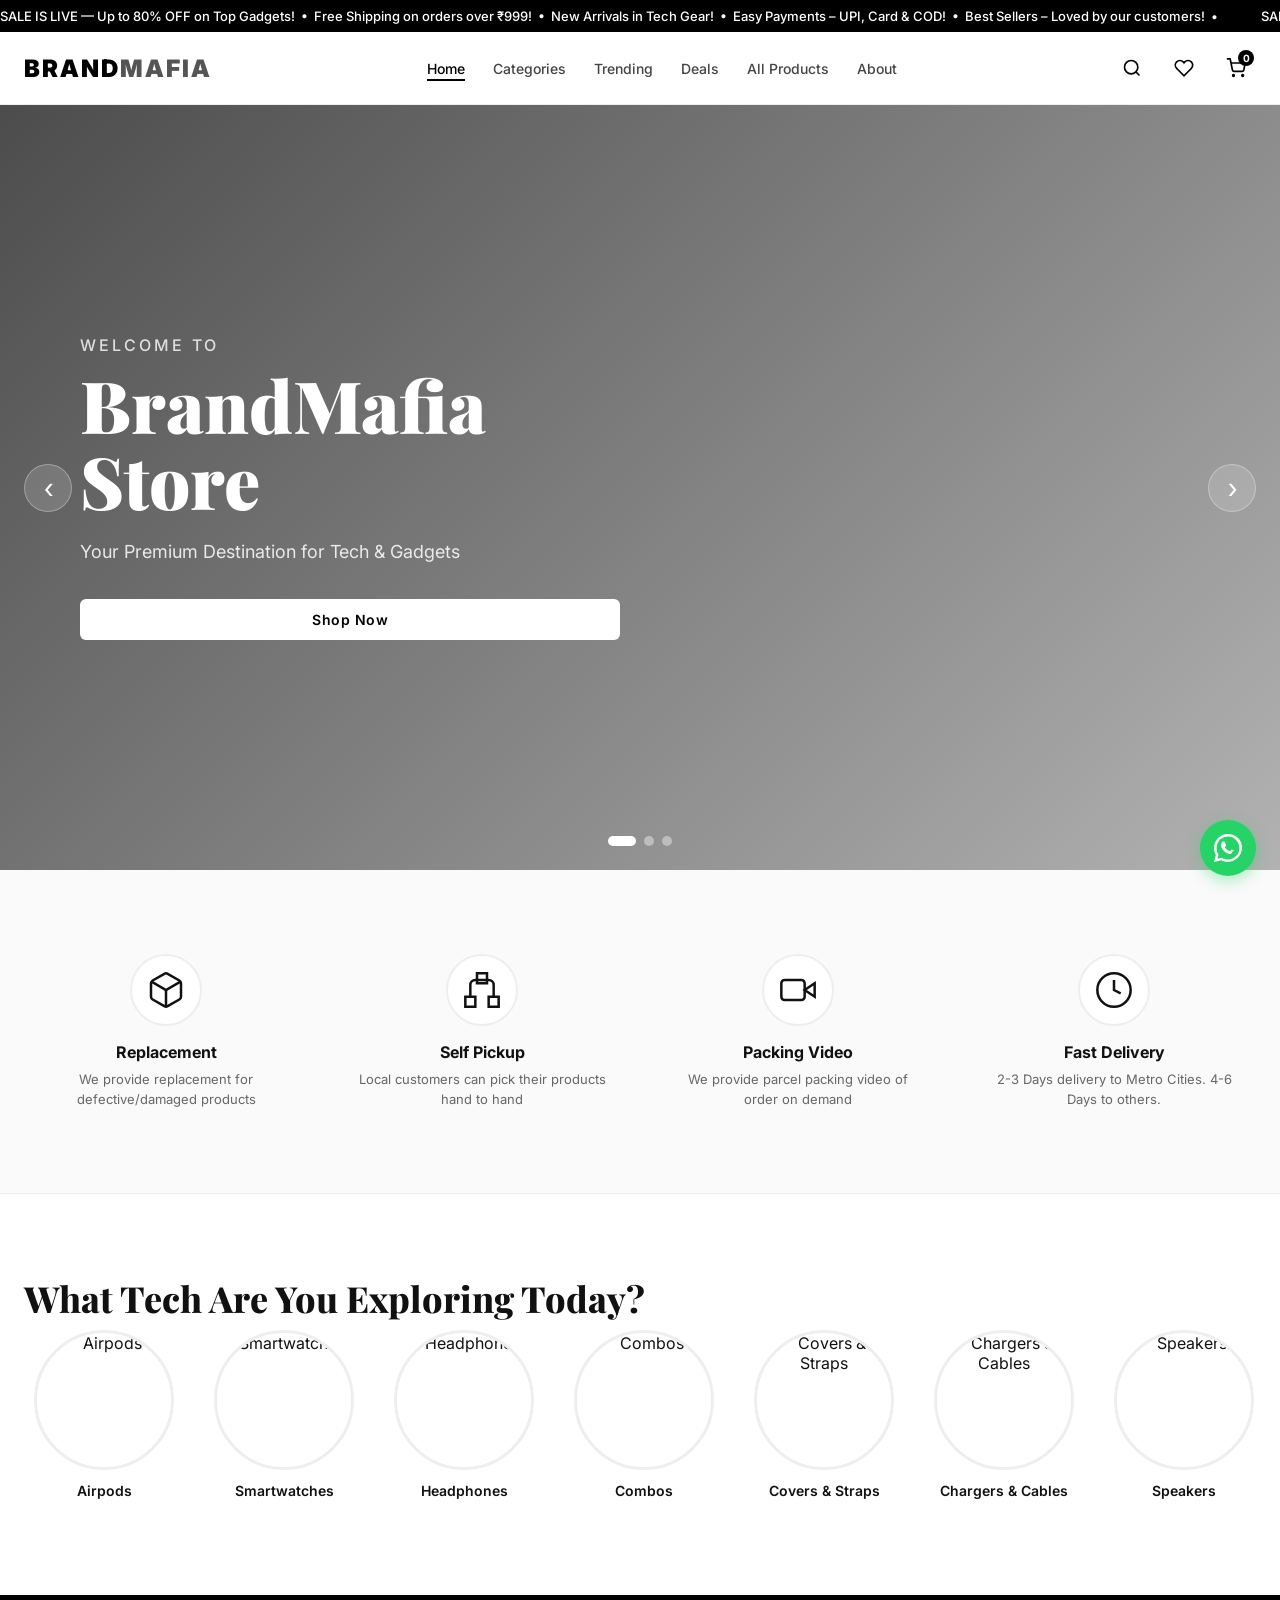
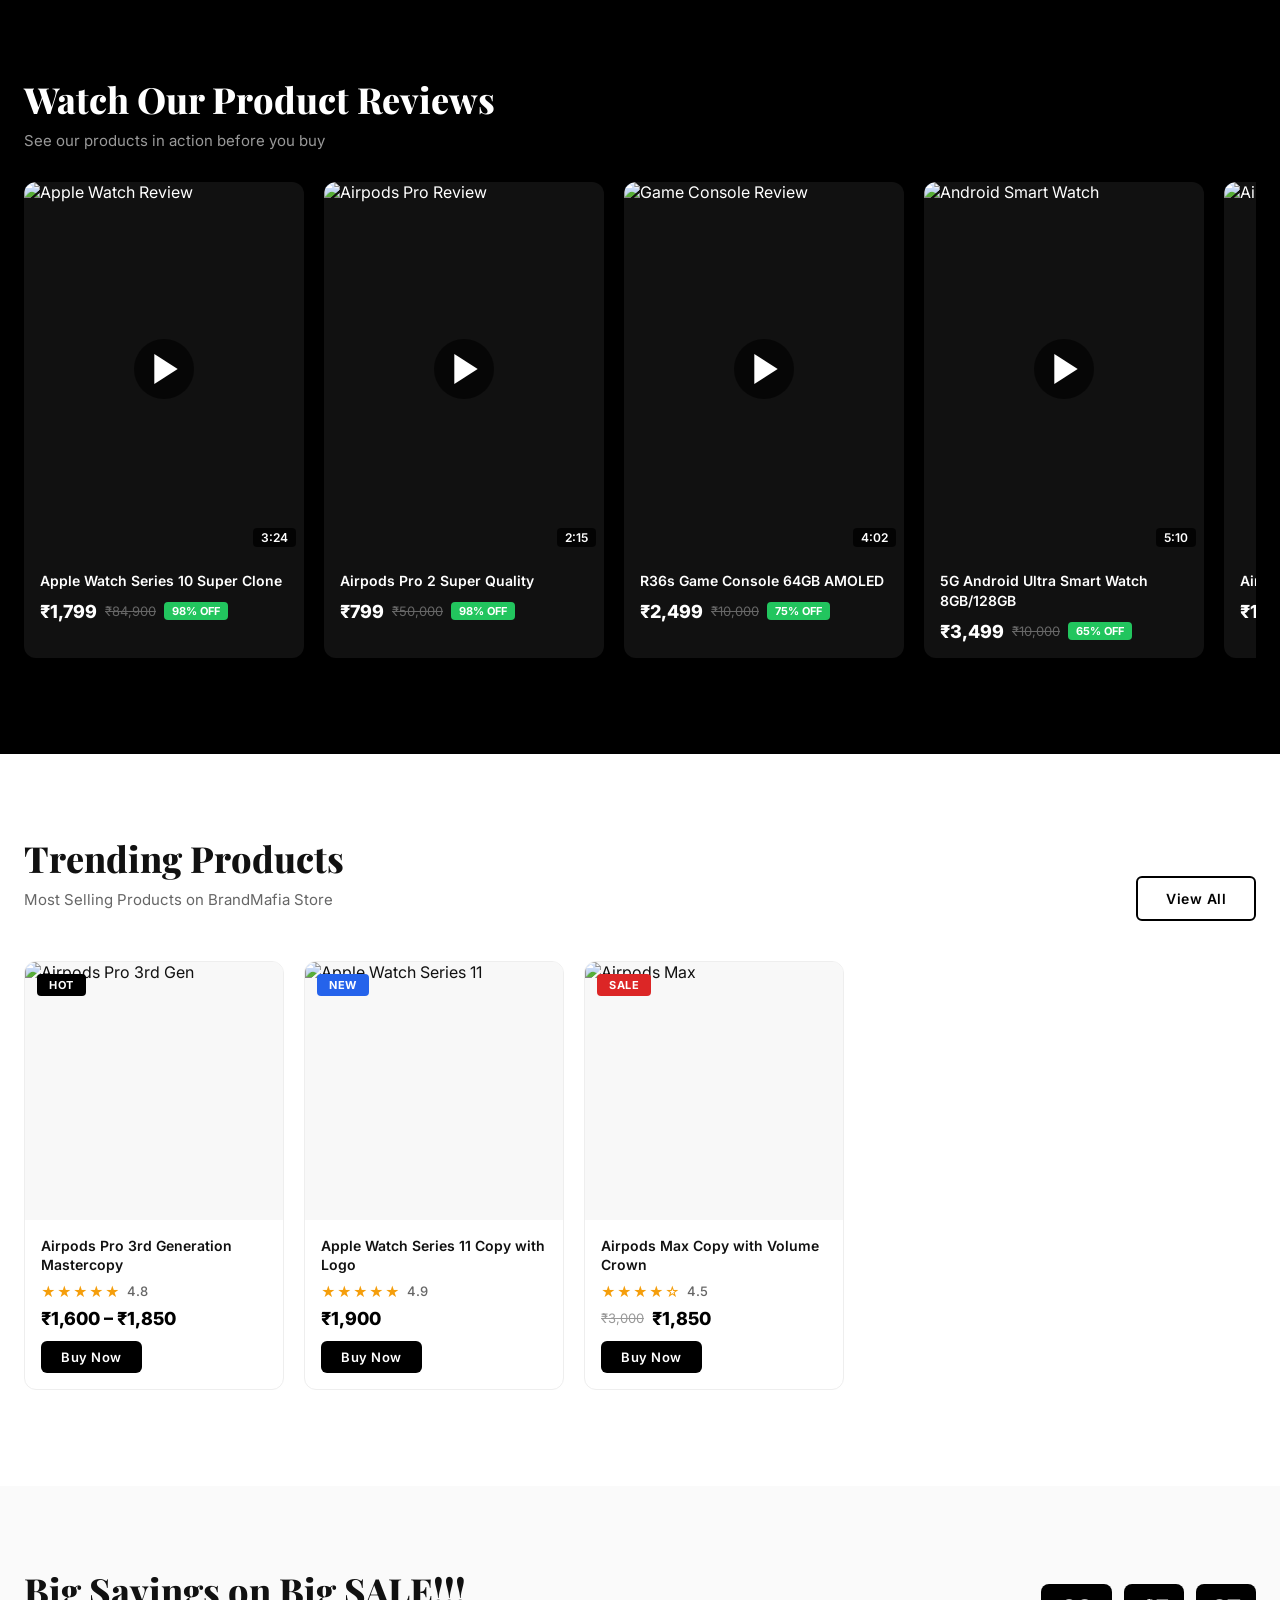
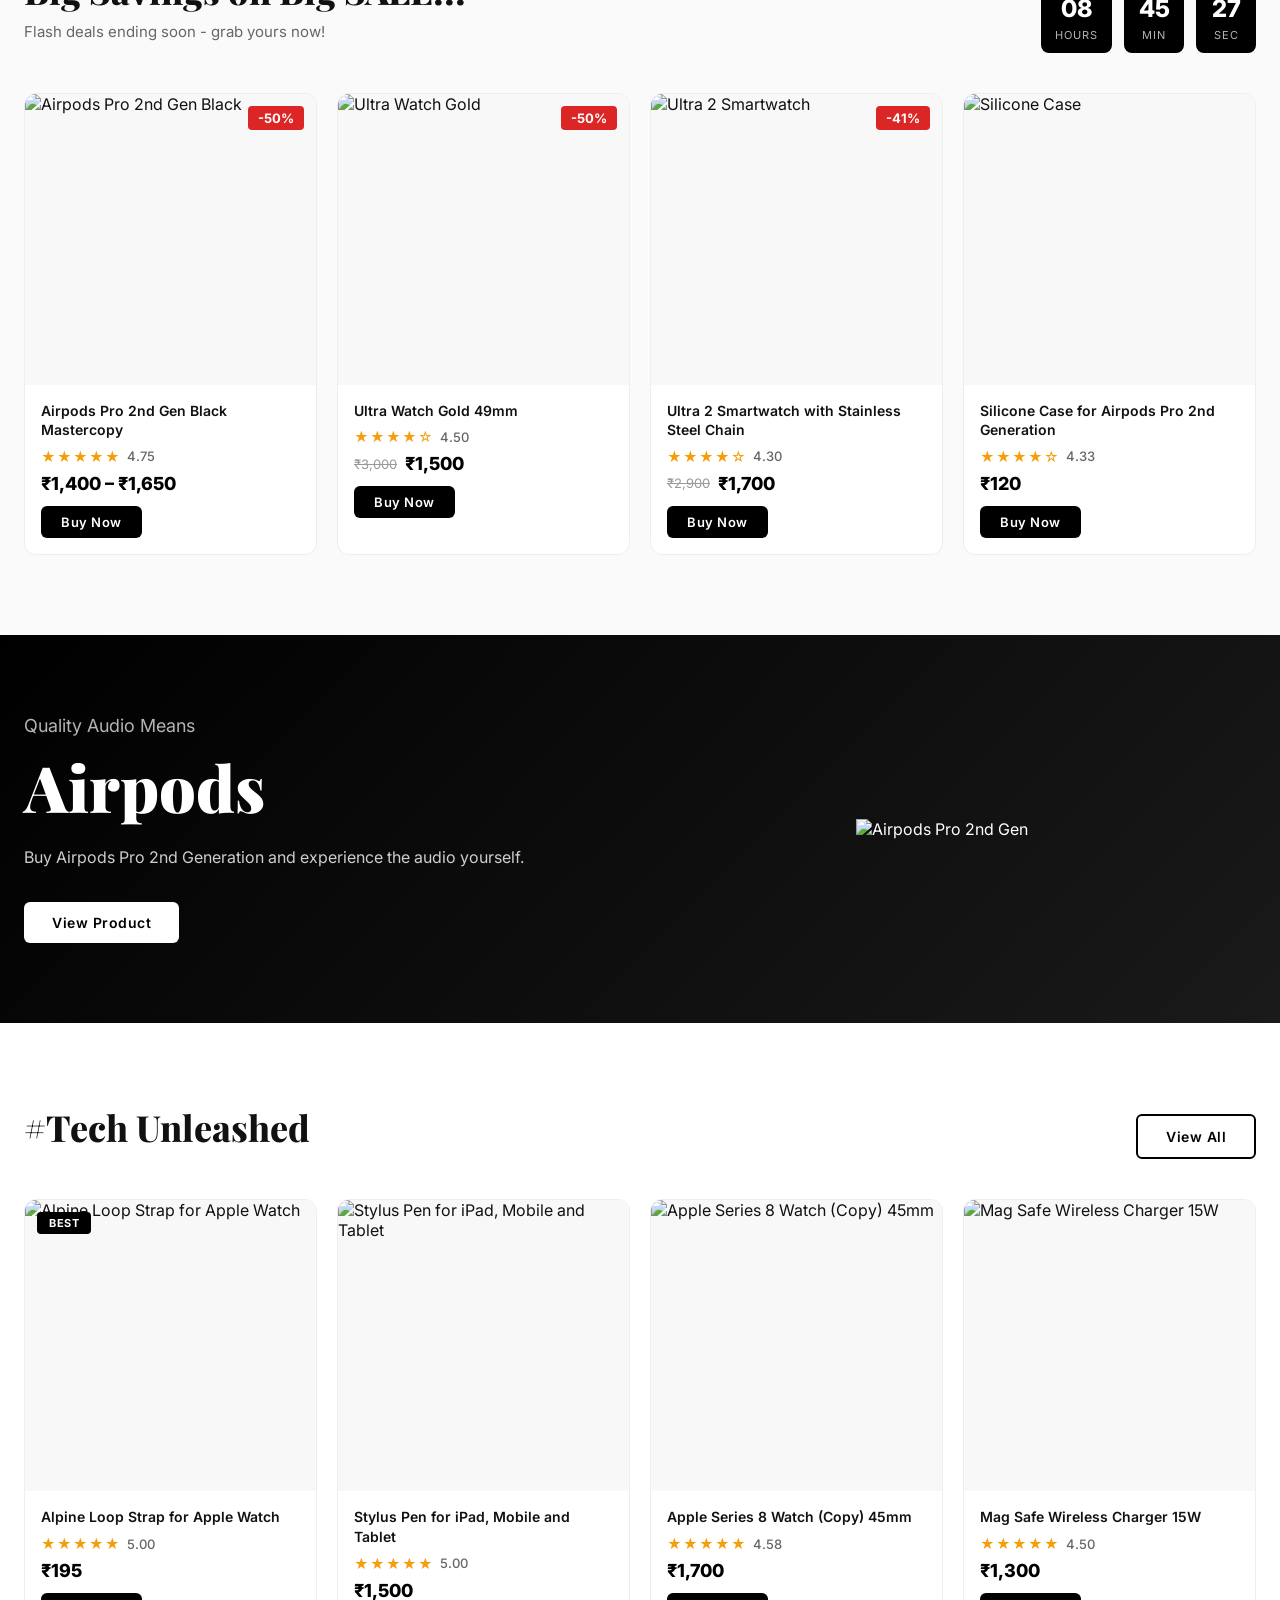
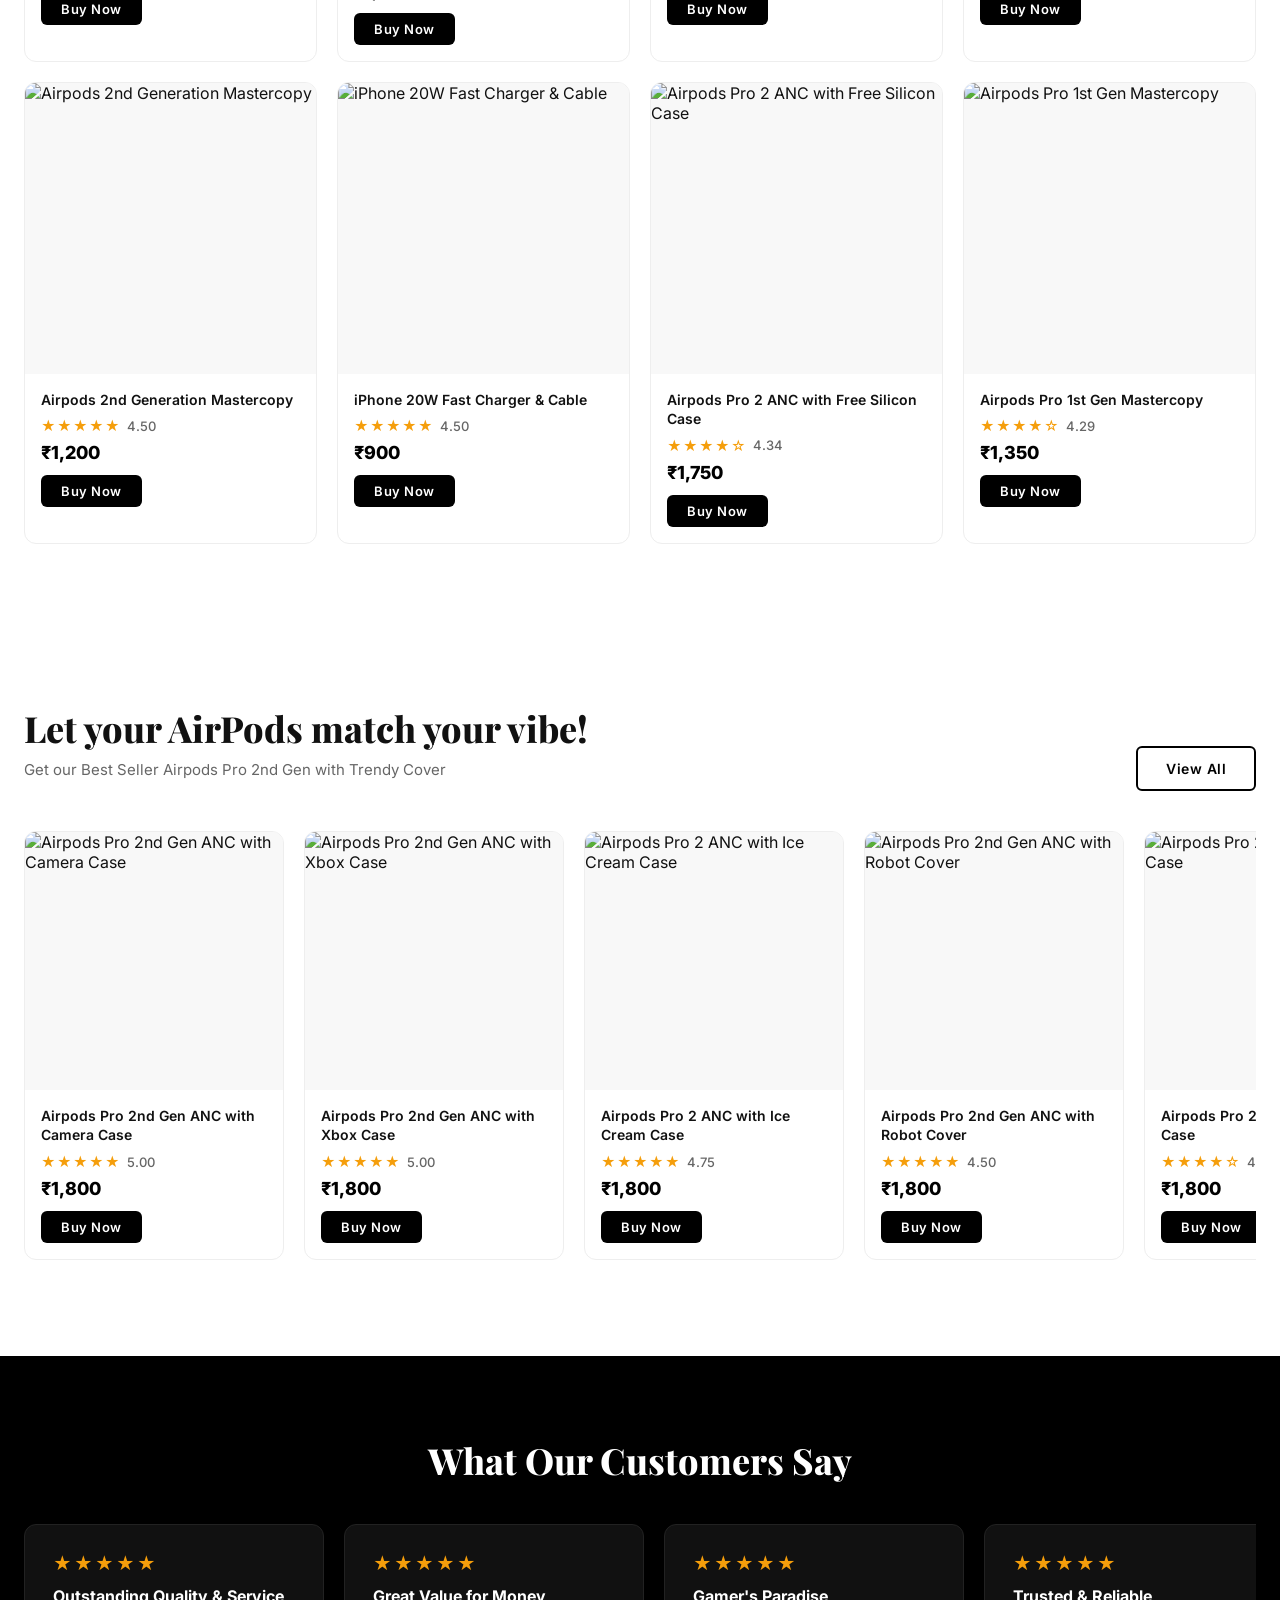
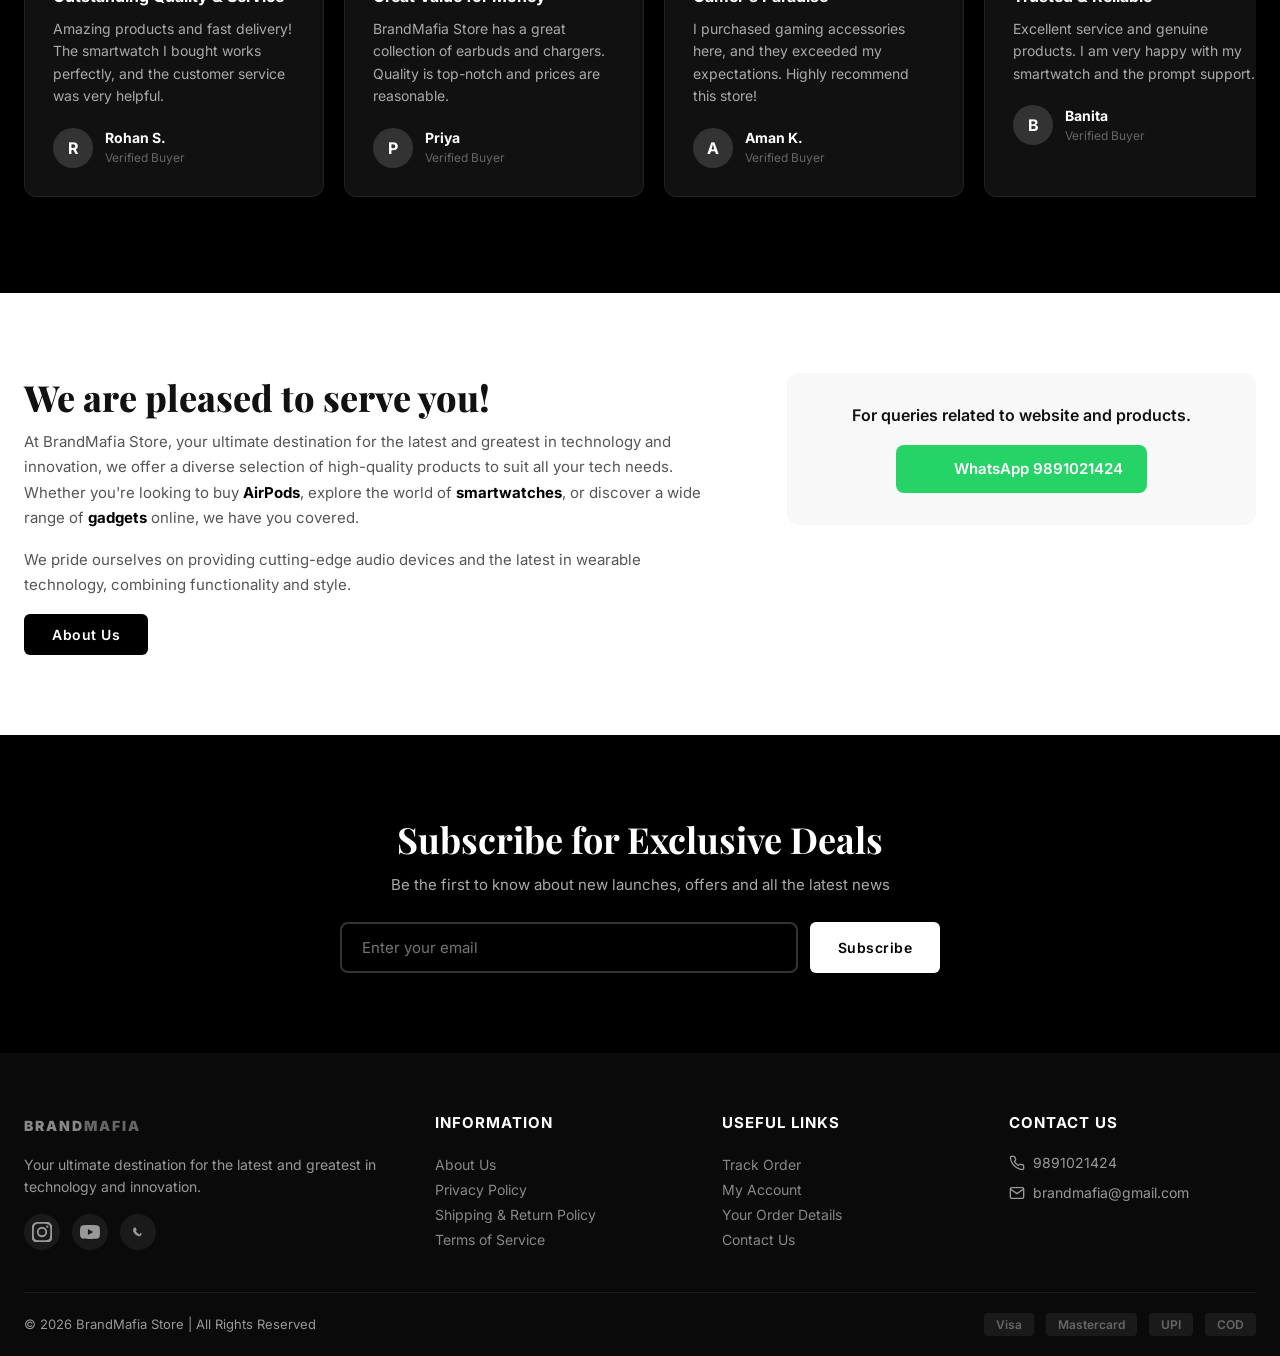
==== brandmafia-store/index.html @ 434b68c9 "feat: add BrandMafia Store e-commerce website - Complete responsive e-commerce website with black & " ====
<!DOCTYPE html>
<html lang="en">
<head>
  <meta charset="UTF-8" />
  <meta name="viewport" content="width=device-width, initial-scale=1.0" />
  <title>BrandMafia Store - Premium Gadgets</title>
  <link rel="stylesheet" href="styles.css" />
  <link rel="preconnect" href="https://fonts.googleapis.com" />
  <link rel="preconnect" href="https://fonts.gstatic.com" crossorigin />
  <link href="https://fonts.googleapis.com/css2?family=Inter:wght@300;400;500;600;700;800;900&family=Playfair+Display:wght@700;800;900&display=swap" rel="stylesheet" />
</head>
<body>
  <!-- Announcement Marquee -->
  <div class="marquee-bar">
    <div class="marquee-track">
      <span>SALE IS LIVE — Up to 80% OFF on Top Gadgets! &nbsp;&bull;&nbsp; Free Shipping on orders over &#8377;999! &nbsp;&bull;&nbsp; New Arrivals in Tech Gear! &nbsp;&bull;&nbsp; Easy Payments – UPI, Card &amp; COD! &nbsp;&bull;&nbsp; Best Sellers – Loved by our customers! &nbsp;&bull;&nbsp;</span>
      <span>SALE IS LIVE — Up to 80% OFF on Top Gadgets! &nbsp;&bull;&nbsp; Free Shipping on orders over &#8377;999! &nbsp;&bull;&nbsp; New Arrivals in Tech Gear! &nbsp;&bull;&nbsp; Easy Payments – UPI, Card &amp; COD! &nbsp;&bull;&nbsp; Best Sellers – Loved by our customers! &nbsp;&bull;&nbsp;</span>
    </div>
  </div>

  <!-- Header -->
  <header class="header" id="header">
    <div class="header-inner">
      <a href="#" class="logo">BRAND<span>MAFIA</span></a>
      <nav class="nav" id="nav">
        <a href="#" class="nav-link active">Home</a>
        <a href="#categories" class="nav-link">Categories</a>
        <a href="#trending" class="nav-link">Trending</a>
        <a href="#deals" class="nav-link">Deals</a>
        <a href="#products" class="nav-link">All Products</a>
        <a href="#about" class="nav-link">About</a>
      </nav>
      <div class="header-actions">
        <button class="icon-btn" aria-label="Search" onclick="toggleSearch()">
          <svg width="20" height="20" viewBox="0 0 24 24" fill="none" stroke="currentColor" stroke-width="2"><circle cx="11" cy="11" r="8"/><path d="m21 21-4.3-4.3"/></svg>
        </button>
        <button class="icon-btn" aria-label="Wishlist">
          <svg width="20" height="20" viewBox="0 0 24 24" fill="none" stroke="currentColor" stroke-width="2"><path d="M20.8 4.6a5.5 5.5 0 0 0-7.8 0L12 5.7l-1-1.1a5.5 5.5 0 0 0-7.8 7.8l1 1.1L12 21.3l7.8-7.8 1-1.1a5.5 5.5 0 0 0 0-7.8z"/></svg>
        </button>
        <button class="icon-btn cart-btn" aria-label="Cart">
          <svg width="20" height="20" viewBox="0 0 24 24" fill="none" stroke="currentColor" stroke-width="2"><circle cx="9" cy="21" r="1"/><circle cx="20" cy="21" r="1"/><path d="M1 1h4l2.7 13.4a2 2 0 0 0 2 1.6h9.7a2 2 0 0 0 2-1.6L23 6H6"/></svg>
          <span class="cart-count">0</span>
        </button>
        <button class="hamburger" id="hamburger" aria-label="Menu" onclick="toggleMenu()">
          <span></span><span></span><span></span>
        </button>
      </div>
    </div>
    <div class="search-overlay" id="searchOverlay">
      <div class="search-box">
        <input type="text" placeholder="Search products..." />
        <button onclick="toggleSearch()">
          <svg width="20" height="20" viewBox="0 0 24 24" fill="none" stroke="currentColor" stroke-width="2"><path d="M18 6 6 18"/><path d="m6 6 12 12"/></svg>
        </button>
      </div>
    </div>
  </header>

  <!-- Hero Slider -->
  <section class="hero" id="hero">
    <div class="hero-slider" id="heroSlider">
      <div class="hero-slide active" style="background-image: url('https://images.unsplash.com/photo-1505740420928-5e560c06d30e?w=1600&h=900&fit=crop')">
        <div class="hero-overlay"></div>
        <div class="hero-content">
          <p class="hero-subtitle">Welcome To</p>
          <h1 class="hero-title">BrandMafia<br/>Store</h1>
          <p class="hero-desc">Your Premium Destination for Tech &amp; Gadgets</p>
          <a href="#products" class="btn btn-white">Shop Now</a>
        </div>
      </div>
      <div class="hero-slide" style="background-image: url('https://images.unsplash.com/photo-1523275335684-37898b6baf30?w=1600&h=900&fit=crop')">
        <div class="hero-overlay"></div>
        <div class="hero-content">
          <p class="hero-subtitle">New Collection</p>
          <h1 class="hero-title">Smart<br/>Watches</h1>
          <p class="hero-desc">Premium Smartwatches at Unbeatable Prices</p>
          <a href="#deals" class="btn btn-white">View Deals</a>
        </div>
      </div>
      <div class="hero-slide" style="background-image: url('https://images.unsplash.com/photo-1572569511254-d8f925fe2cbb?w=1600&h=900&fit=crop')">
        <div class="hero-overlay"></div>
        <div class="hero-content">
          <p class="hero-subtitle">Best Seller</p>
          <h1 class="hero-title">Airpods<br/>Pro</h1>
          <p class="hero-desc">Experience Premium Audio Quality</p>
          <a href="#trending" class="btn btn-white">Explore</a>
        </div>
      </div>
    </div>
    <button class="hero-arrow hero-prev" onclick="prevSlide()">&#8249;</button>
    <button class="hero-arrow hero-next" onclick="nextSlide()">&#8250;</button>
    <div class="hero-dots" id="heroDots"></div>
  </section>

  <!-- Trust Badges -->
  <section class="trust-badges">
    <div class="container">
      <div class="badge-grid">
        <div class="badge-item">
          <div class="badge-icon">
            <svg width="40" height="40" viewBox="0 0 24 24" fill="none" stroke="currentColor" stroke-width="1.5"><path d="M21 8a2 2 0 0 0-1-1.7l-7-4a2 2 0 0 0-2 0l-7 4A2 2 0 0 0 3 8v8a2 2 0 0 0 1 1.7l7 4a2 2 0 0 0 2 0l7-4A2 2 0 0 0 21 16Z"/><path d="m3.3 7 8.7 5 8.7-5"/><path d="M12 22V12"/></svg>
          </div>
          <h4>Replacement</h4>
          <p>We provide replacement for defective/damaged products</p>
        </div>
        <div class="badge-item">
          <div class="badge-icon">
            <svg width="40" height="40" viewBox="0 0 24 24" fill="none" stroke="currentColor" stroke-width="1.5"><path d="M16 16h6v6h-6z"/><path d="M2 16h6v6H2z"/><path d="M9 2h6v6H9z"/><path d="M5 16V9a3 3 0 0 1 3-3h8a3 3 0 0 1 3 3v7"/></svg>
          </div>
          <h4>Self Pickup</h4>
          <p>Local customers can pick their products hand to hand</p>
        </div>
        <div class="badge-item">
          <div class="badge-icon">
            <svg width="40" height="40" viewBox="0 0 24 24" fill="none" stroke="currentColor" stroke-width="1.5"><path d="m22 8-6 4 6 4V8Z"/><rect width="14" height="12" x="2" y="6" rx="2" ry="2"/></svg>
          </div>
          <h4>Packing Video</h4>
          <p>We provide parcel packing video of order on demand</p>
        </div>
        <div class="badge-item">
          <div class="badge-icon">
            <svg width="40" height="40" viewBox="0 0 24 24" fill="none" stroke="currentColor" stroke-width="1.5"><circle cx="12" cy="12" r="10"/><polyline points="12 6 12 12 16 14"/></svg>
          </div>
          <h4>Fast Delivery</h4>
          <p>2-3 Days delivery to Metro Cities. 4-6 Days to others.</p>
        </div>
      </div>
    </div>
  </section>

  <!-- Categories -->
  <section class="section categories" id="categories">
    <div class="container">
      <h2 class="section-title fade-in">What Tech Are You Exploring Today?</h2>
      <div class="category-scroll">
        <div class="category-card fade-in">
          <img src="https://placehold.co/140x140/f5f5f5/333?text=Airpods" alt="Airpods" loading="lazy"/>
          <div class="category-name">Airpods</div>
        </div>
        <div class="category-card fade-in">
          <img src="https://placehold.co/140x140/f5f5f5/333?text=Watches" alt="Smartwatches" loading="lazy"/>
          <div class="category-name">Smartwatches</div>
        </div>
        <div class="category-card fade-in">
          <img src="https://placehold.co/140x140/f5f5f5/333?text=Headphones" alt="Headphones" loading="lazy"/>
          <div class="category-name">Headphones</div>
        </div>
        <div class="category-card fade-in">
          <img src="https://placehold.co/140x140/f5f5f5/333?text=Combos" alt="Combos" loading="lazy"/>
          <div class="category-name">Combos</div>
        </div>
        <div class="category-card fade-in">
          <img src="https://placehold.co/140x140/f5f5f5/333?text=Covers" alt="Covers & Straps" loading="lazy"/>
          <div class="category-name">Covers &amp; Straps</div>
        </div>
        <div class="category-card fade-in">
          <img src="https://placehold.co/140x140/f5f5f5/333?text=Chargers" alt="Chargers & Cables" loading="lazy"/>
          <div class="category-name">Chargers &amp; Cables</div>
        </div>
        <div class="category-card fade-in">
          <img src="https://placehold.co/140x140/f5f5f5/333?text=Speakers" alt="Speakers" loading="lazy"/>
          <div class="category-name">Speakers</div>
        </div>
      </div>
    </div>
  </section>

  <!-- Video Showcase (Zaid Tech style) -->
  <section class="section video-showcase" id="videos">
    <div class="container">
      <h2 class="section-title fade-in">Watch Our Product Reviews</h2>
      <p class="section-subtitle fade-in">See our products in action before you buy</p>
      <div class="video-scroll" id="videoScroll">
        <div class="video-card fade-in">
          <div class="video-thumb">
            <img src="https://cdn.dotpe.in/longtail/store-logo/5624132/JZmKjHja.jpeg" alt="Apple Watch Review" loading="lazy"/>
            <div class="play-btn">
              <svg width="40" height="40" viewBox="0 0 24 24" fill="white"><polygon points="5 3 19 12 5 21 5 3"/></svg>
            </div>
            <span class="video-duration">3:24</span>
          </div>
          <div class="video-info">
            <h4>Apple Watch Series 10 Super Clone</h4>
            <div class="video-price">
              <span class="price-now">&#8377;1,799</span>
              <span class="price-was">&#8377;84,900</span>
              <span class="discount-badge">98% OFF</span>
            </div>
          </div>
        </div>
        <div class="video-card fade-in">
          <div class="video-thumb">
            <img src="https://cdn.dotpe.in/longtail/store-logo/5624132/mvdNOdJq.jpeg" alt="Airpods Pro Review" loading="lazy"/>
            <div class="play-btn">
              <svg width="40" height="40" viewBox="0 0 24 24" fill="white"><polygon points="5 3 19 12 5 21 5 3"/></svg>
            </div>
            <span class="video-duration">2:15</span>
          </div>
          <div class="video-info">
            <h4>Airpods Pro 2 Super Quality</h4>
            <div class="video-price">
              <span class="price-now">&#8377;799</span>
              <span class="price-was">&#8377;50,000</span>
              <span class="discount-badge">98% OFF</span>
            </div>
          </div>
        </div>
        <div class="video-card fade-in">
          <div class="video-thumb">
            <img src="https://cdn.dotpe.in/longtail/store-logo/5624132/bPzXJqCf.jpeg" alt="Game Console Review" loading="lazy"/>
            <div class="play-btn">
              <svg width="40" height="40" viewBox="0 0 24 24" fill="white"><polygon points="5 3 19 12 5 21 5 3"/></svg>
            </div>
            <span class="video-duration">4:02</span>
          </div>
          <div class="video-info">
            <h4>R36s Game Console 64GB AMOLED</h4>
            <div class="video-price">
              <span class="price-now">&#8377;2,499</span>
              <span class="price-was">&#8377;10,000</span>
              <span class="discount-badge">75% OFF</span>
            </div>
          </div>
        </div>
        <div class="video-card fade-in">
          <div class="video-thumb">
            <img src="https://cdn.dotpe.in/longtail/store-logo/5624132/dKLiJxCs.jpeg" alt="Android Smart Watch" loading="lazy"/>
            <div class="play-btn">
              <svg width="40" height="40" viewBox="0 0 24 24" fill="white"><polygon points="5 3 19 12 5 21 5 3"/></svg>
            </div>
            <span class="video-duration">5:10</span>
          </div>
          <div class="video-info">
            <h4>5G Android Ultra Smart Watch 8GB/128GB</h4>
            <div class="video-price">
              <span class="price-now">&#8377;3,499</span>
              <span class="price-was">&#8377;10,000</span>
              <span class="discount-badge">65% OFF</span>
            </div>
          </div>
        </div>
        <div class="video-card fade-in">
          <div class="video-thumb">
            <img src="https://cdn.dotpe.in/longtail/store-logo/5624132/zKLiJxAs.jpeg" alt="Airpods Pro Touch" loading="lazy"/>
            <div class="play-btn">
              <svg width="40" height="40" viewBox="0 0 24 24" fill="white"><polygon points="5 3 19 12 5 21 5 3"/></svg>
            </div>
            <span class="video-duration">2:45</span>
          </div>
          <div class="video-info">
            <h4>Airpods Pro+ Touch Screen ANC</h4>
            <div class="video-price">
              <span class="price-now">&#8377;1,399</span>
              <span class="price-was">&#8377;2,500</span>
              <span class="discount-badge">44% OFF</span>
            </div>
          </div>
        </div>
      </div>
    </div>
  </section>

  <!-- Trending Products -->
  <section class="section trending" id="trending">
    <div class="container">
      <div class="section-header">
        <div>
          <h2 class="section-title fade-in">Trending Products</h2>
          <p class="section-subtitle fade-in">Most Selling Products on BrandMafia Store</p>
        </div>
        <a href="#products" class="btn btn-outline fade-in">View All</a>
      </div>
      <div class="product-scroll">
        <div class="product-card fade-in">
          <div class="product-img">
            <span class="product-badge">Hot</span>
            <img src="https://placehold.co/400x400/f8f8f8/333?text=Airpods+Pro+3" alt="Airpods Pro 3rd Gen" loading="lazy"/>
          </div>
          <div class="product-info">
            <h3>Airpods Pro 3rd Generation Mastercopy</h3>
            <div class="product-rating">
              <div class="stars">&#9733;&#9733;&#9733;&#9733;&#9733;</div>
              <span>4.8</span>
            </div>
            <div class="product-price">
              <span class="price-now">&#8377;1,600 – &#8377;1,850</span>
            </div>
            <button class="btn btn-black btn-sm">Buy Now</button>
          </div>
        </div>
        <div class="product-card fade-in">
          <div class="product-img">
            <span class="product-badge new">New</span>
            <img src="https://placehold.co/400x400/f8f8f8/333?text=Watch+S11" alt="Apple Watch Series 11" loading="lazy"/>
          </div>
          <div class="product-info">
            <h3>Apple Watch Series 11 Copy with Logo</h3>
            <div class="product-rating">
              <div class="stars">&#9733;&#9733;&#9733;&#9733;&#9733;</div>
              <span>4.9</span>
            </div>
            <div class="product-price">
              <span class="price-now">&#8377;1,900</span>
            </div>
            <button class="btn btn-black btn-sm">Buy Now</button>
          </div>
        </div>
        <div class="product-card fade-in">
          <div class="product-img">
            <span class="product-badge sale">Sale</span>
            <img src="https://placehold.co/400x400/f8f8f8/333?text=Airpods+Max" alt="Airpods Max" loading="lazy"/>
          </div>
          <div class="product-info">
            <h3>Airpods Max Copy with Volume Crown</h3>
            <div class="product-rating">
              <div class="stars">&#9733;&#9733;&#9733;&#9733;&#9734;</div>
              <span>4.5</span>
            </div>
            <div class="product-price">
              <span class="price-was">&#8377;3,000</span>
              <span class="price-now">&#8377;1,850</span>
            </div>
            <button class="btn btn-black btn-sm">Buy Now</button>
          </div>
        </div>
      </div>
    </div>
  </section>

  <!-- Flash Sale / Blockbuster Deals -->
  <section class="section deals-section" id="deals">
    <div class="container">
      <div class="section-header">
        <div>
          <h2 class="section-title fade-in">Big Savings on Big SALE!!!</h2>
          <p class="section-subtitle fade-in">Flash deals ending soon - grab yours now!</p>
        </div>
        <div class="countdown fade-in" id="countdown">
          <div class="countdown-item"><span id="hours">08</span><small>Hours</small></div>
          <div class="countdown-item"><span id="minutes">45</span><small>Min</small></div>
          <div class="countdown-item"><span id="seconds">30</span><small>Sec</small></div>
        </div>
      </div>
      <div class="deals-grid">
        <div class="deal-card fade-in">
          <div class="deal-img">
            <span class="deal-discount">-50%</span>
            <img src="https://placehold.co/400x400/f8f8f8/333?text=Airpods+Black" alt="Airpods Pro 2nd Gen Black" loading="lazy"/>
          </div>
          <div class="deal-info">
            <h3>Airpods Pro 2nd Gen Black Mastercopy</h3>
            <div class="product-rating"><div class="stars">&#9733;&#9733;&#9733;&#9733;&#9733;</div><span>4.75</span></div>
            <div class="product-price">
              <span class="price-now">&#8377;1,400 – &#8377;1,650</span>
            </div>
            <button class="btn btn-black btn-sm">Buy Now</button>
          </div>
        </div>
        <div class="deal-card fade-in">
          <div class="deal-img">
            <span class="deal-discount">-50%</span>
            <img src="https://placehold.co/400x400/f8f8f8/333?text=Ultra+Gold" alt="Ultra Watch Gold" loading="lazy"/>
          </div>
          <div class="deal-info">
            <h3>Ultra Watch Gold 49mm</h3>
            <div class="product-rating"><div class="stars">&#9733;&#9733;&#9733;&#9733;&#9734;</div><span>4.50</span></div>
            <div class="product-price">
              <span class="price-was">&#8377;3,000</span>
              <span class="price-now">&#8377;1,500</span>
            </div>
            <button class="btn btn-black btn-sm">Buy Now</button>
          </div>
        </div>
        <div class="deal-card fade-in">
          <div class="deal-img">
            <span class="deal-discount">-41%</span>
            <img src="https://placehold.co/400x400/f8f8f8/333?text=Ultra+2" alt="Ultra 2 Smartwatch" loading="lazy"/>
          </div>
          <div class="deal-info">
            <h3>Ultra 2 Smartwatch with Stainless Steel Chain</h3>
            <div class="product-rating"><div class="stars">&#9733;&#9733;&#9733;&#9733;&#9734;</div><span>4.30</span></div>
            <div class="product-price">
              <span class="price-was">&#8377;2,900</span>
              <span class="price-now">&#8377;1,700</span>
            </div>
            <button class="btn btn-black btn-sm">Buy Now</button>
          </div>
        </div>
        <div class="deal-card fade-in">
          <div class="deal-img">
            <img src="https://placehold.co/400x400/f8f8f8/333?text=Silicone+Case" alt="Silicone Case" loading="lazy"/>
          </div>
          <div class="deal-info">
            <h3>Silicone Case for Airpods Pro 2nd Generation</h3>
            <div class="product-rating"><div class="stars">&#9733;&#9733;&#9733;&#9733;&#9734;</div><span>4.33</span></div>
            <div class="product-price">
              <span class="price-now">&#8377;120</span>
            </div>
            <button class="btn btn-black btn-sm">Buy Now</button>
          </div>
        </div>
      </div>
    </div>
  </section>

  <!-- Featured Product Banner -->
  <section class="featured-banner fade-in">
    <div class="featured-content">
      <div class="featured-text">
        <h3>Quality Audio Means</h3>
        <h2>Airpods</h2>
        <p>Buy Airpods Pro 2nd Generation and experience the audio yourself.</p>
        <a href="#" class="btn btn-white">View Product</a>
      </div>
      <div class="featured-img">
        <img src="https://placehold.co/400x400/f8f8f8/333?text=Airpods+Pro+2" alt="Airpods Pro 2nd Gen" loading="lazy"/>
      </div>
    </div>
  </section>

  <!-- All Products Grid -->
  <section class="section products-grid" id="products">
    <div class="container">
      <div class="section-header">
        <h2 class="section-title fade-in">#Tech Unleashed</h2>
        <a href="#" class="btn btn-outline fade-in">View All</a>
      </div>
      <div class="grid-4" id="productGrid">
        <!-- Products loaded here -->
      </div>
    </div>
  </section>

  <!-- Airpods with Cover -->
  <section class="section" id="airpods-cover">
    <div class="container">
      <div class="section-header">
        <div>
          <h2 class="section-title fade-in">Let your AirPods match your vibe!</h2>
          <p class="section-subtitle fade-in">Get our Best Seller Airpods Pro 2nd Gen with Trendy Cover</p>
        </div>
        <a href="#" class="btn btn-outline fade-in">View All</a>
      </div>
      <div class="product-scroll" id="coverScroll">
        <!-- Cover products loaded here -->
      </div>
    </div>
  </section>

  <!-- Customer Testimonials -->
  <section class="section testimonials" id="testimonials">
    <div class="container">
      <h2 class="section-title fade-in">What Our Customers Say</h2>
      <div class="testimonial-scroll">
        <div class="testimonial-card fade-in">
          <div class="testimonial-stars">&#9733;&#9733;&#9733;&#9733;&#9733;</div>
          <h4>Outstanding Quality &amp; Service</h4>
          <p>Amazing products and fast delivery! The smartwatch I bought works perfectly, and the customer service was very helpful.</p>
          <div class="testimonial-author">
            <div class="author-avatar">R</div>
            <div><strong>Rohan S.</strong><small>Verified Buyer</small></div>
          </div>
        </div>
        <div class="testimonial-card fade-in">
          <div class="testimonial-stars">&#9733;&#9733;&#9733;&#9733;&#9733;</div>
          <h4>Great Value for Money</h4>
          <p>BrandMafia Store has a great collection of earbuds and chargers. Quality is top-notch and prices are reasonable.</p>
          <div class="testimonial-author">
            <div class="author-avatar">P</div>
            <div><strong>Priya</strong><small>Verified Buyer</small></div>
          </div>
        </div>
        <div class="testimonial-card fade-in">
          <div class="testimonial-stars">&#9733;&#9733;&#9733;&#9733;&#9733;</div>
          <h4>Gamer's Paradise</h4>
          <p>I purchased gaming accessories here, and they exceeded my expectations. Highly recommend this store!</p>
          <div class="testimonial-author">
            <div class="author-avatar">A</div>
            <div><strong>Aman K.</strong><small>Verified Buyer</small></div>
          </div>
        </div>
        <div class="testimonial-card fade-in">
          <div class="testimonial-stars">&#9733;&#9733;&#9733;&#9733;&#9733;</div>
          <h4>Trusted &amp; Reliable</h4>
          <p>Excellent service and genuine products. I am very happy with my smartwatch and the prompt support.</p>
          <div class="testimonial-author">
            <div class="author-avatar">B</div>
            <div><strong>Banita</strong><small>Verified Buyer</small></div>
          </div>
        </div>
      </div>
    </div>
  </section>

  <!-- About Section -->
  <section class="section about" id="about">
    <div class="container">
      <div class="about-grid">
        <div class="about-text fade-in">
          <h2 class="section-title">We are pleased to serve you!</h2>
          <p>At BrandMafia Store, your ultimate destination for the latest and greatest in technology and innovation, we offer a diverse selection of high-quality products to suit all your tech needs. Whether you're looking to buy <strong>AirPods</strong>, explore the world of <strong>smartwatches</strong>, or discover a wide range of <strong>gadgets</strong> online, we have you covered.</p>
          <p>We pride ourselves on providing cutting-edge audio devices and the latest in wearable technology, combining functionality and style.</p>
          <a href="#" class="btn btn-black">About Us</a>
        </div>
        <div class="about-contact fade-in">
          <h3>For queries related to website and products.</h3>
          <a href="https://wa.me/9891021424" class="whatsapp-link">
            <svg width="24" height="24" viewBox="0 0 24 24" fill="#25D366"><path d="M17.5 14.4l-2-1c-.3-.1-.5-.1-.7.1l-.9 1.1c-.2.2-.3.2-.6.1-1.6-.8-2.8-1.8-3.8-3.2-.2-.3-.1-.5.1-.7l.5-.5c.2-.2.2-.3.3-.5.1-.2 0-.4-.1-.5l-1-2.3c-.2-.5-.5-.5-.7-.5h-.6c-.2 0-.6.1-.9.4C6.6 7.5 6 8.5 6 9.8c0 1.3.9 2.5 1 2.7.1.2 1.8 3 4.5 4.1.6.3 1.1.4 1.5.5.6.2 1.2.1 1.6-.1.5-.3.9-.8 1-1.3.1-.3.1-.5 0-.6z"/><path d="M20.5 3.5C18.2 1.2 15.2 0 12 0 5.4 0 0 5.4 0 12c0 2.1.5 4.2 1.6 6L0 24l6.2-1.6c1.7.9 3.7 1.4 5.8 1.4 6.6 0 12-5.4 12-12 0-3.2-1.2-6.2-3.5-8.5zM12 21.8c-1.8 0-3.5-.5-5-1.3l-.4-.2-3.7 1 1-3.6-.2-.4c-1-1.6-1.5-3.5-1.5-5.3 0-5.4 4.4-9.8 9.8-9.8 2.6 0 5.1 1 6.9 2.9 1.8 1.8 2.9 4.3 2.9 6.9 0 5.4-4.4 9.8-9.8 9.8z"/></svg>
            WhatsApp 9891021424
          </a>
        </div>
      </div>
    </div>
  </section>

  <!-- Newsletter -->
  <section class="newsletter">
    <div class="container">
      <div class="newsletter-inner fade-in">
        <h2>Subscribe for Exclusive Deals</h2>
        <p>Be the first to know about new launches, offers and all the latest news</p>
        <form class="newsletter-form" onsubmit="event.preventDefault()">
          <input type="email" placeholder="Enter your email" />
          <button type="submit" class="btn btn-white">Subscribe</button>
        </form>
      </div>
    </div>
  </section>

  <!-- Footer -->
  <footer class="footer">
    <div class="container">
      <div class="footer-grid">
        <div class="footer-col">
          <a href="#" class="footer-logo">BRAND<span>MAFIA</span></a>
          <p>Your ultimate destination for the latest and greatest in technology and innovation.</p>
          <div class="footer-social">
            <a href="#" aria-label="Instagram">
              <svg width="20" height="20" viewBox="0 0 24 24" fill="currentColor"><path d="M12 2.2c3.2 0 3.6 0 4.9.1 1.2.1 1.8.2 2.2.4.6.2 1 .5 1.4.9.4.4.7.8.9 1.4.2.4.4 1.1.4 2.2.1 1.3.1 1.6.1 4.8s0 3.6-.1 4.9c-.1 1.2-.2 1.8-.4 2.2-.2.6-.5 1-.9 1.4-.4.4-.8.7-1.4.9-.4.2-1.1.4-2.2.4-1.3.1-1.6.1-4.9.1s-3.6 0-4.9-.1c-1.2-.1-1.8-.2-2.2-.4-.6-.2-1-.5-1.4-.9-.4-.4-.7-.8-.9-1.4-.2-.4-.4-1.1-.4-2.2C2.2 15.6 2.2 15.2 2.2 12s0-3.6.1-4.9c.1-1.2.2-1.8.4-2.2.2-.6.5-1 .9-1.4.4-.4.8-.7 1.4-.9.4-.2 1.1-.4 2.2-.4C8.4 2.2 8.8 2.2 12 2.2zM12 0C8.7 0 8.3 0 7 .1 5.7.1 4.7.3 3.9.6c-.9.3-1.6.8-2.3 1.5C.9 2.8.4 3.5.1 4.4-.2 5.2-.4 6.2-.4 7.5-.5 8.8-.5 9.2-.5 12.5s0 3.7.1 5c.1 1.3.3 2.3.6 3.1.3.9.8 1.6 1.5 2.3.7.7 1.4 1.2 2.3 1.5.8.3 1.8.5 3.1.6 1.3.1 1.7.1 5 .1s3.7 0 5-.1c1.3-.1 2.3-.3 3.1-.6.9-.3 1.6-.8 2.3-1.5.7-.7 1.2-1.4 1.5-2.3.3-.8.5-1.8.6-3.1.1-1.3.1-1.7.1-5s0-3.7-.1-5c-.1-1.3-.3-2.3-.6-3.1-.3-.9-.8-1.6-1.5-2.3C21.2.9 20.5.4 19.6.1 18.8-.2 17.8-.4 16.5-.4 15.2-.5 14.8-.5 11.5-.5L12 0zm0 5.8a6.2 6.2 0 100 12.4 6.2 6.2 0 000-12.4zM12 16a4 4 0 110-8 4 4 0 010 8zm7.8-10.4a1.4 1.4 0 11-2.8 0 1.4 1.4 0 012.8 0z"/></svg>
            </a>
            <a href="#" aria-label="YouTube">
              <svg width="20" height="20" viewBox="0 0 24 24" fill="currentColor"><path d="M23.5 6.2a3 3 0 00-2.1-2.1C19.5 3.6 12 3.6 12 3.6s-7.5 0-9.4.5A3 3 0 00.5 6.2C0 8.1 0 12 0 12s0 3.9.5 5.8a3 3 0 002.1 2.1c1.9.5 9.4.5 9.4.5s7.5 0 9.4-.5a3 3 0 002.1-2.1c.5-1.9.5-5.8.5-5.8s0-3.9-.5-5.8zM9.5 15.6V8.4l6.3 3.6-6.3 3.6z"/></svg>
            </a>
            <a href="https://wa.me/9891021424" aria-label="WhatsApp">
              <svg width="20" height="20" viewBox="0 0 24 24" fill="currentColor"><path d="M17.5 14.4l-2-1c-.3-.1-.5-.1-.7.1l-.9 1.1c-.2.2-.3.2-.6.1-1.6-.8-2.8-1.8-3.8-3.2-.2-.3-.1-.5.1-.7l.5-.5c.2-.2.2-.3.3-.5.1-.2 0-.4-.1-.5l-1-2.3c-.2-.5-.5-.5-.7-.5h-.6c-.2 0-.6.1-.9.4C6.6 7.5 6 8.5 6 9.8c0 1.3.9 2.5 1 2.7.1.2 1.8 3 4.5 4.1.6.3 1.1.4 1.5.5.6.2 1.2.1 1.6-.1.5-.3.9-.8 1-1.3.1-.3.1-.5 0-.6z"/></svg>
            </a>
          </div>
        </div>
        <div class="footer-col">
          <h4>Information</h4>
          <a href="#">About Us</a>
          <a href="#">Privacy Policy</a>
          <a href="#">Shipping &amp; Return Policy</a>
          <a href="#">Terms of Service</a>
        </div>
        <div class="footer-col">
          <h4>Useful Links</h4>
          <a href="#">Track Order</a>
          <a href="#">My Account</a>
          <a href="#">Your Order Details</a>
          <a href="#">Contact Us</a>
        </div>
        <div class="footer-col">
          <h4>Contact Us</h4>
          <p>
            <svg width="16" height="16" viewBox="0 0 24 24" fill="none" stroke="currentColor" stroke-width="2"><path d="M22 16.9v3a2 2 0 0 1-2.2 2 19.8 19.8 0 0 1-8.6-3.1 19.5 19.5 0 0 1-6-6 19.8 19.8 0 0 1-3.1-8.7A2 2 0 0 1 4.1 2h3a2 2 0 0 1 2 1.7c.1.9.4 1.8.7 2.7a2 2 0 0 1-.5 2.1L8.1 9.7a16 16 0 0 0 6 6l1.3-1.3a2 2 0 0 1 2.1-.5c.8.3 1.7.5 2.7.7a2 2 0 0 1 1.7 2z"/></svg>
            9891021424
          </p>
          <p>
            <svg width="16" height="16" viewBox="0 0 24 24" fill="none" stroke="currentColor" stroke-width="2"><path d="M4 4h16c1.1 0 2 .9 2 2v12c0 1.1-.9 2-2 2H4c-1.1 0-2-.9-2-2V6c0-1.1.9-2 2-2z"/><polyline points="22,6 12,13 2,6"/></svg>
            brandmafia@gmail.com
          </p>
        </div>
      </div>
      <div class="footer-bottom">
        <div class="footer-copy">&copy; 2026 BrandMafia Store | All Rights Reserved</div>
        <div class="payment-icons">
          <span>Visa</span>
          <span>Mastercard</span>
          <span>UPI</span>
          <span>COD</span>
        </div>
      </div>
    </div>
  </footer>

  <!-- WhatsApp Float -->
  <a href="https://wa.me/9891021424" class="whatsapp-float" target="_blank" aria-label="Chat on WhatsApp">
    <svg width="28" height="28" viewBox="0 0 24 24" fill="white"><path d="M17.5 14.4l-2-1c-.3-.1-.5-.1-.7.1l-.9 1.1c-.2.2-.3.2-.6.1-1.6-.8-2.8-1.8-3.8-3.2-.2-.3-.1-.5.1-.7l.5-.5c.2-.2.2-.3.3-.5.1-.2 0-.4-.1-.5l-1-2.3c-.2-.5-.5-.5-.7-.5h-.6c-.2 0-.6.1-.9.4C6.6 7.5 6 8.5 6 9.8c0 1.3.9 2.5 1 2.7.1.2 1.8 3 4.5 4.1.6.3 1.1.4 1.5.5.6.2 1.2.1 1.6-.1.5-.3.9-.8 1-1.3.1-.3.1-.5 0-.6z"/><path d="M20.5 3.5C18.2 1.2 15.2 0 12 0 5.4 0 0 5.4 0 12c0 2.1.5 4.2 1.6 6L0 24l6.2-1.6c1.7.9 3.7 1.4 5.8 1.4 6.6 0 12-5.4 12-12 0-3.2-1.2-6.2-3.5-8.5zM12 21.8c-1.8 0-3.5-.5-5-1.3l-.4-.2-3.7 1 1-3.6-.2-.4c-1-1.6-1.5-3.5-1.5-5.3 0-5.4 4.4-9.8 9.8-9.8 2.6 0 5.1 1 6.9 2.9 1.8 1.8 2.9 4.3 2.9 6.9 0 5.4-4.4 9.8-9.8 9.8z"/></svg>
  </a>

  <!-- Back to Top -->
  <button class="back-to-top" id="backToTop" onclick="window.scrollTo({top:0,behavior:'smooth'})">
    <svg width="20" height="20" viewBox="0 0 24 24" fill="none" stroke="currentColor" stroke-width="2"><path d="m18 15-6-6-6 6"/></svg>
  </button>

  <script src="script.js"></script>
</body>
</html>
---- brandmafia-store/styles.css ----
/* ===== RESET & BASE ===== */
*, *::before, *::after { margin: 0; padding: 0; box-sizing: border-box; }
html { scroll-behavior: smooth; font-size: 16px; }
body { font-family: 'Inter', sans-serif; color: #111; background: #fff; overflow-x: hidden; }
a { text-decoration: none; color: inherit; }
img { max-width: 100%; height: auto; display: block; }
button { cursor: pointer; border: none; background: none; font-family: inherit; }
input { font-family: inherit; }
.container { max-width: 1280px; margin: 0 auto; padding: 0 24px; }
.section { padding: 80px 0; }

/* ===== MARQUEE ===== */
.marquee-bar { background: #000; color: #fff; font-size: 13px; font-weight: 500; padding: 8px 0; overflow: hidden; white-space: nowrap; }
.marquee-track { display: inline-flex; animation: marquee 30s linear infinite; }
.marquee-track span { padding-right: 40px; }
@keyframes marquee { 0% { transform: translateX(0); } 100% { transform: translateX(-50%); } }

/* ===== HEADER ===== */
.header { position: sticky; top: 0; z-index: 1000; background: #fff; border-bottom: 1px solid #eee; transition: box-shadow .3s; }
.header.scrolled { box-shadow: 0 2px 20px rgba(0,0,0,.08); }
.header-inner { display: flex; align-items: center; justify-content: space-between; padding: 16px 24px; max-width: 1280px; margin: 0 auto; }
.logo { font-size: 24px; font-weight: 900; letter-spacing: 2px; color: #000; }
.logo span { color: #555; }
.nav { display: flex; gap: 28px; }
.nav-link { font-size: 14px; font-weight: 500; color: #444; transition: color .2s; position: relative; }
.nav-link:hover, .nav-link.active { color: #000; }
.nav-link.active::after { content: ''; position: absolute; bottom: -4px; left: 0; right: 0; height: 2px; background: #000; }
.header-actions { display: flex; align-items: center; gap: 12px; }
.icon-btn { width: 40px; height: 40px; border-radius: 50%; display: flex; align-items: center; justify-content: center; transition: background .2s; }
.icon-btn:hover { background: #f5f5f5; }
.cart-btn { position: relative; }
.cart-count { position: absolute; top: 2px; right: 2px; background: #000; color: #fff; font-size: 10px; width: 16px; height: 16px; border-radius: 50%; display: flex; align-items: center; justify-content: center; font-weight: 700; }
.hamburger { display: none; flex-direction: column; gap: 5px; width: 24px; }
.hamburger span { height: 2px; background: #000; border-radius: 2px; transition: .3s; }
.search-overlay { display: none; position: absolute; top: 100%; left: 0; right: 0; background: #fff; padding: 16px 24px; border-bottom: 1px solid #eee; }
.search-overlay.active { display: block; }
.search-box { display: flex; align-items: center; gap: 12px; max-width: 600px; margin: 0 auto; }
.search-box input { flex: 1; padding: 12px 16px; border: 2px solid #000; border-radius: 8px; font-size: 15px; outline: none; }

/* ===== HERO ===== */
.hero { position: relative; height: 85vh; min-height: 500px; overflow: hidden; }
.hero-slider { position: relative; width: 100%; height: 100%; }
.hero-slide { position: absolute; inset: 0; background-size: cover; background-position: center; opacity: 0; transition: opacity .8s ease; }
.hero-slide.active { opacity: 1; }
.hero-overlay { position: absolute; inset: 0; background: linear-gradient(135deg, rgba(0,0,0,.7) 0%, rgba(0,0,0,.3) 100%); }
.hero-content { position: relative; z-index: 2; height: 100%; display: flex; flex-direction: column; justify-content: center; padding: 0 80px; color: #fff; max-width: 700px; }
.hero-subtitle { font-size: 16px; font-weight: 500; letter-spacing: 3px; text-transform: uppercase; margin-bottom: 12px; opacity: .8; }
.hero-title { font-family: 'Playfair Display', serif; font-size: 72px; font-weight: 900; line-height: 1.05; margin-bottom: 20px; }
.hero-desc { font-size: 18px; opacity: .85; margin-bottom: 32px; line-height: 1.6; }
.hero-arrow { position: absolute; top: 50%; transform: translateY(-50%); z-index: 10; width: 48px; height: 48px; background: rgba(255,255,255,.15); backdrop-filter: blur(8px); border: 1px solid rgba(255,255,255,.3); border-radius: 50%; color: #fff; font-size: 28px; display: flex; align-items: center; justify-content: center; transition: .3s; }
.hero-arrow:hover { background: rgba(255,255,255,.3); }
.hero-prev { left: 24px; }
.hero-next { right: 24px; }
.hero-dots { position: absolute; bottom: 24px; left: 50%; transform: translateX(-50%); display: flex; gap: 8px; z-index: 10; }
.hero-dot { width: 10px; height: 10px; border-radius: 50%; background: rgba(255,255,255,.4); cursor: pointer; transition: .3s; }
.hero-dot.active { background: #fff; width: 28px; border-radius: 5px; }

/* ===== BUTTONS ===== */
.btn { display: inline-flex; align-items: center; justify-content: center; padding: 12px 28px; border-radius: 6px; font-size: 14px; font-weight: 600; transition: all .3s; letter-spacing: .5px; }
.btn-white { background: #fff; color: #000; }
.btn-white:hover { background: #f0f0f0; transform: translateY(-2px); }
.btn-black { background: #000; color: #fff; }
.btn-black:hover { background: #222; transform: translateY(-2px); }
.btn-outline { border: 2px solid #000; color: #000; background: transparent; }
.btn-outline:hover { background: #000; color: #fff; }
.btn-sm { padding: 8px 20px; font-size: 13px; }

/* ===== TRUST BADGES ===== */
.trust-badges { padding: 60px 0; background: #fafafa; border-bottom: 1px solid #eee; }
.badge-grid { display: grid; grid-template-columns: repeat(4, 1fr); gap: 32px; }
.badge-item { text-align: center; padding: 24px 16px; }
.badge-icon { width: 72px; height: 72px; margin: 0 auto 16px; background: #fff; border: 2px solid #eee; border-radius: 50%; display: flex; align-items: center; justify-content: center; transition: .3s; }
.badge-item:hover .badge-icon { border-color: #000; transform: scale(1.05); }
.badge-item h4 { font-size: 16px; font-weight: 700; margin-bottom: 8px; }
.badge-item p { font-size: 13px; color: #666; line-height: 1.5; }

/* ===== SECTION TITLES ===== */
.section-title { font-family: 'Playfair Display', serif; font-size: 36px; font-weight: 800; margin-bottom: 8px; }
.section-subtitle { font-size: 15px; color: #666; margin-bottom: 12px; }
.section-header { display: flex; align-items: flex-end; justify-content: space-between; margin-bottom: 40px; gap: 20px; flex-wrap: wrap; }

/* ===== CATEGORIES ===== */
.category-scroll { display: flex; gap: 20px; overflow-x: auto; padding-bottom: 16px; scroll-snap-type: x mandatory; -webkit-overflow-scrolling: touch; scrollbar-width: none; }
.category-scroll::-webkit-scrollbar { display: none; }
.category-card { flex: 0 0 160px; scroll-snap-align: start; text-align: center; cursor: pointer; transition: transform .3s; }
.category-card:hover { transform: translateY(-6px); }
.category-card img { width: 140px; height: 140px; object-fit: cover; border-radius: 50%; border: 3px solid #eee; margin: 0 auto 12px; transition: border-color .3s; }
.category-card:hover img { border-color: #000; }
.category-name { font-size: 14px; font-weight: 600; }

/* ===== VIDEO SHOWCASE ===== */
.video-showcase { background: #000; color: #fff; padding: 80px 0; }
.video-showcase .section-title { color: #fff; }
.video-showcase .section-subtitle { color: #999; margin-bottom: 32px; }
.video-scroll { display: flex; gap: 20px; overflow-x: auto; padding-bottom: 16px; scroll-snap-type: x mandatory; -webkit-overflow-scrolling: touch; scrollbar-width: none; }
.video-scroll::-webkit-scrollbar { display: none; }
.video-card { flex: 0 0 280px; scroll-snap-align: start; background: #111; border-radius: 12px; overflow: hidden; transition: transform .3s, box-shadow .3s; cursor: pointer; }
.video-card:hover { transform: translateY(-6px); box-shadow: 0 12px 40px rgba(255,255,255,.1); }
.video-thumb { position: relative; aspect-ratio: 9/12; overflow: hidden; }
.video-thumb img { width: 100%; height: 100%; object-fit: cover; }
.play-btn { position: absolute; top: 50%; left: 50%; transform: translate(-50%,-50%); width: 60px; height: 60px; background: rgba(0,0,0,.6); backdrop-filter: blur(4px); border-radius: 50%; display: flex; align-items: center; justify-content: center; transition: .3s; }
.video-card:hover .play-btn { background: rgba(0,0,0,.8); transform: translate(-50%,-50%) scale(1.1); }
.play-btn svg { margin-left: 4px; }
.video-duration { position: absolute; bottom: 8px; right: 8px; background: rgba(0,0,0,.8); color: #fff; font-size: 12px; font-weight: 600; padding: 2px 8px; border-radius: 4px; }
.video-info { padding: 16px; }
.video-info h4 { font-size: 14px; font-weight: 600; margin-bottom: 10px; line-height: 1.4; color: #fff; display: -webkit-box; -webkit-line-clamp: 2; -webkit-box-orient: vertical; overflow: hidden; }
.video-price { display: flex; align-items: center; gap: 8px; flex-wrap: wrap; }
.price-now { font-size: 18px; font-weight: 800; color: #fff; }
.price-was { font-size: 13px; color: #666; text-decoration: line-through; }
.discount-badge { background: #22c55e; color: #fff; font-size: 11px; font-weight: 700; padding: 2px 8px; border-radius: 4px; }

/* ===== PRODUCT CARDS ===== */
.product-scroll { display: flex; gap: 20px; overflow-x: auto; padding-bottom: 16px; scroll-snap-type: x mandatory; -webkit-overflow-scrolling: touch; scrollbar-width: none; }
.product-scroll::-webkit-scrollbar { display: none; }
.product-card { flex: 0 0 260px; scroll-snap-align: start; background: #fff; border: 1px solid #eee; border-radius: 12px; overflow: hidden; transition: .3s; }
.product-card:hover { transform: translateY(-6px); box-shadow: 0 12px 32px rgba(0,0,0,.1); }
.product-img { position: relative; aspect-ratio: 1; background: #f8f8f8; overflow: hidden; }
.product-img img { width: 100%; height: 100%; object-fit: cover; transition: transform .5s; }
.product-card:hover .product-img img { transform: scale(1.05); }
.product-badge { position: absolute; top: 12px; left: 12px; background: #000; color: #fff; font-size: 11px; font-weight: 700; padding: 4px 12px; border-radius: 4px; text-transform: uppercase; letter-spacing: .5px; }
.product-badge.new { background: #2563eb; }
.product-badge.sale { background: #dc2626; }
.product-info { padding: 16px; }
.product-info h3 { font-size: 14px; font-weight: 600; line-height: 1.4; margin-bottom: 8px; display: -webkit-box; -webkit-line-clamp: 2; -webkit-box-orient: vertical; overflow: hidden; }
.product-rating { display: flex; align-items: center; gap: 6px; margin-bottom: 8px; }
.stars { color: #f59e0b; font-size: 14px; letter-spacing: 1px; }
.product-rating span { font-size: 13px; color: #666; font-weight: 500; }
.product-price { margin-bottom: 12px; display: flex; align-items: center; gap: 8px; flex-wrap: wrap; }
.product-price .price-now { font-size: 18px; font-weight: 800; color: #000; }
.product-price .price-was { font-size: 13px; color: #999; text-decoration: line-through; }

/* ===== DEALS ===== */
.deals-section { background: #fafafa; }
.deals-grid { display: grid; grid-template-columns: repeat(4, 1fr); gap: 20px; }
.deal-card { background: #fff; border: 1px solid #eee; border-radius: 12px; overflow: hidden; transition: .3s; }
.deal-card:hover { transform: translateY(-4px); box-shadow: 0 8px 24px rgba(0,0,0,.08); }
.deal-img { position: relative; aspect-ratio: 1; background: #f8f8f8; overflow: hidden; }
.deal-img img { width: 100%; height: 100%; object-fit: cover; transition: transform .5s; }
.deal-card:hover .deal-img img { transform: scale(1.05); }
.deal-discount { position: absolute; top: 12px; right: 12px; background: #dc2626; color: #fff; font-size: 13px; font-weight: 700; padding: 4px 10px; border-radius: 4px; }
.deal-info { padding: 16px; }
.deal-info h3 { font-size: 14px; font-weight: 600; line-height: 1.4; margin-bottom: 8px; display: -webkit-box; -webkit-line-clamp: 2; -webkit-box-orient: vertical; overflow: hidden; }
.countdown { display: flex; gap: 12px; }
.countdown-item { background: #000; color: #fff; padding: 10px 14px; border-radius: 8px; text-align: center; min-width: 60px; }
.countdown-item span { font-size: 24px; font-weight: 800; display: block; }
.countdown-item small { font-size: 11px; text-transform: uppercase; letter-spacing: 1px; opacity: .7; }

/* ===== FEATURED BANNER ===== */
.featured-banner { background: linear-gradient(135deg, #000 0%, #1a1a1a 100%); color: #fff; padding: 80px 0; overflow: hidden; }
.featured-content { max-width: 1280px; margin: 0 auto; padding: 0 24px; display: flex; align-items: center; justify-content: space-between; gap: 40px; }
.featured-text { max-width: 500px; }
.featured-text h3 { font-size: 18px; font-weight: 400; opacity: .7; margin-bottom: 8px; }
.featured-text h2 { font-family: 'Playfair Display', serif; font-size: 64px; font-weight: 900; margin-bottom: 16px; }
.featured-text p { font-size: 16px; opacity: .8; margin-bottom: 32px; line-height: 1.6; }
.featured-img { flex: 0 0 400px; }
.featured-img img { width: 100%; filter: drop-shadow(0 20px 40px rgba(255,255,255,.1)); }

/* ===== GRID 4 ===== */
.grid-4 { display: grid; grid-template-columns: repeat(4, 1fr); gap: 20px; }

/* ===== TESTIMONIALS ===== */
.testimonials { background: #000; color: #fff; }
.testimonials .section-title { color: #fff; text-align: center; margin-bottom: 40px; }
.testimonial-scroll { display: flex; gap: 20px; overflow-x: auto; padding-bottom: 16px; scrollbar-width: none; }
.testimonial-scroll::-webkit-scrollbar { display: none; }
.testimonial-card { flex: 0 0 300px; background: #111; border: 1px solid #222; border-radius: 12px; padding: 28px; transition: .3s; }
.testimonial-card:hover { border-color: #444; transform: translateY(-4px); }
.testimonial-stars { color: #f59e0b; font-size: 18px; margin-bottom: 12px; letter-spacing: 2px; }
.testimonial-card h4 { font-size: 16px; font-weight: 700; margin-bottom: 12px; }
.testimonial-card p { font-size: 14px; color: #aaa; line-height: 1.6; margin-bottom: 20px; }
.testimonial-author { display: flex; align-items: center; gap: 12px; }
.author-avatar { width: 40px; height: 40px; background: #333; border-radius: 50%; display: flex; align-items: center; justify-content: center; font-weight: 700; font-size: 16px; }
.testimonial-author strong { display: block; font-size: 14px; }
.testimonial-author small { font-size: 12px; color: #666; }

/* ===== ABOUT ===== */
.about-grid { display: grid; grid-template-columns: 1.5fr 1fr; gap: 60px; align-items: start; }
.about-text p { font-size: 15px; color: #555; line-height: 1.7; margin-bottom: 16px; }
.about-text strong { color: #000; }
.about-contact { background: #f8f8f8; border-radius: 12px; padding: 32px; text-align: center; }
.about-contact h3 { font-size: 16px; font-weight: 600; margin-bottom: 20px; }
.whatsapp-link { display: inline-flex; align-items: center; gap: 10px; background: #25D366; color: #fff; padding: 12px 24px; border-radius: 8px; font-weight: 600; font-size: 15px; transition: .3s; }
.whatsapp-link:hover { background: #1da851; transform: translateY(-2px); }

/* ===== NEWSLETTER ===== */
.newsletter { background: #000; color: #fff; padding: 80px 0; }
.newsletter-inner { text-align: center; max-width: 600px; margin: 0 auto; }
.newsletter h2 { font-family: 'Playfair Display', serif; font-size: 36px; margin-bottom: 12px; }
.newsletter p { color: #aaa; margin-bottom: 28px; font-size: 15px; }
.newsletter-form { display: flex; gap: 12px; }
.newsletter-form input { flex: 1; padding: 14px 20px; border: 2px solid #333; border-radius: 8px; background: transparent; color: #fff; font-size: 15px; outline: none; transition: border-color .3s; }
.newsletter-form input:focus { border-color: #fff; }
.newsletter-form .btn-white { flex-shrink: 0; }

/* ===== FOOTER ===== */
.footer { background: #0a0a0a; color: #999; padding: 60px 0 0; }
.footer-grid { display: grid; grid-template-columns: 1.5fr 1fr 1fr 1fr; gap: 40px; margin-bottom: 40px; }
.footer-logo { font-size: 22px; font-weight: 900; letter-spacing: 2px; color: #fff; display: inline-block; margin-bottom: 16px; }
.footer-logo span { color: #666; }
.footer-col p { font-size: 14px; line-height: 1.6; margin-bottom: 8px; display: flex; align-items: center; gap: 8px; }
.footer-col h4 { color: #fff; font-size: 15px; font-weight: 700; margin-bottom: 20px; text-transform: uppercase; letter-spacing: 1px; }
.footer-col a { display: block; font-size: 14px; color: #888; padding: 4px 0; transition: color .2s; }
.footer-col a:hover { color: #fff; }
.footer-social { display: flex; gap: 12px; margin-top: 16px; }
.footer-social a { width: 36px; height: 36px; background: #1a1a1a; border-radius: 50%; display: flex; align-items: center; justify-content: center; transition: .3s; color: #999; }
.footer-social a:hover { background: #fff; color: #000; }
.footer-bottom { border-top: 1px solid #1a1a1a; padding: 20px 0; display: flex; align-items: center; justify-content: space-between; }
.footer-copy { font-size: 13px; }
.payment-icons { display: flex; gap: 12px; }
.payment-icons span { background: #1a1a1a; padding: 4px 12px; border-radius: 4px; font-size: 12px; font-weight: 600; color: #666; }

/* ===== WHATSAPP FLOAT ===== */
.whatsapp-float { position: fixed; bottom: 24px; right: 24px; width: 56px; height: 56px; background: #25D366; border-radius: 50%; display: flex; align-items: center; justify-content: center; box-shadow: 0 4px 16px rgba(37,211,102,.4); z-index: 999; transition: .3s; }
.whatsapp-float:hover { transform: scale(1.1); box-shadow: 0 6px 24px rgba(37,211,102,.5); }

/* ===== BACK TO TOP ===== */
.back-to-top { position: fixed; bottom: 90px; right: 24px; width: 44px; height: 44px; background: #000; color: #fff; border-radius: 50%; display: flex; align-items: center; justify-content: center; opacity: 0; visibility: hidden; transition: .3s; z-index: 999; box-shadow: 0 4px 12px rgba(0,0,0,.2); }
.back-to-top.visible { opacity: 1; visibility: visible; }
.back-to-top:hover { background: #333; transform: translateY(-2px); }

/* ===== FADE IN ANIMATION ===== */
.fade-in { opacity: 0; transform: translateY(24px); transition: opacity .6s ease, transform .6s ease; }
.fade-in.visible { opacity: 1; transform: translateY(0); }

/* ===== RESPONSIVE ===== */
@media (max-width: 1024px) {
  .hero-title { font-size: 52px; }
  .badge-grid { grid-template-columns: repeat(2, 1fr); }
  .deals-grid { grid-template-columns: repeat(2, 1fr); }
  .grid-4 { grid-template-columns: repeat(2, 1fr); }
  .about-grid { grid-template-columns: 1fr; }
  .footer-grid { grid-template-columns: repeat(2, 1fr); }
  .featured-content { flex-direction: column; text-align: center; }
  .featured-img { flex: 0 0 auto; max-width: 300px; }
}

@media (max-width: 768px) {
  .nav { display: none; position: fixed; top: 0; left: 0; right: 0; bottom: 0; background: #fff; flex-direction: column; align-items: center; justify-content: center; gap: 24px; z-index: 9999; }
  .nav.active { display: flex; }
  .nav-link { font-size: 20px; }
  .hamburger { display: flex; }
  .hero { height: 70vh; }
  .hero-title { font-size: 40px; }
  .hero-content { padding: 0 24px; }
  .section-title { font-size: 28px; }
  .badge-grid { grid-template-columns: repeat(2, 1fr); gap: 16px; }
  .deals-grid { grid-template-columns: 1fr 1fr; }
  .grid-4 { grid-template-columns: 1fr 1fr; }
  .footer-grid { grid-template-columns: 1fr; }
  .footer-bottom { flex-direction: column; gap: 12px; text-align: center; }
  .newsletter-form { flex-direction: column; }
  .featured-text h2 { font-size: 42px; }
  .countdown { gap: 8px; }
  .countdown-item { padding: 8px 10px; min-width: 50px; }
  .countdown-item span { font-size: 18px; }
  .section-header { flex-direction: column; align-items: flex-start; }
}

@media (max-width: 480px) {
  .hero-title { font-size: 32px; }
  .badge-grid { grid-template-columns: 1fr 1fr; gap: 12px; }
  .badge-item { padding: 16px 8px; }
  .deals-grid { grid-template-columns: 1fr; }
  .grid-4 { grid-template-columns: 1fr; }
  .video-card { flex: 0 0 240px; }
  .product-card { flex: 0 0 220px; }
}
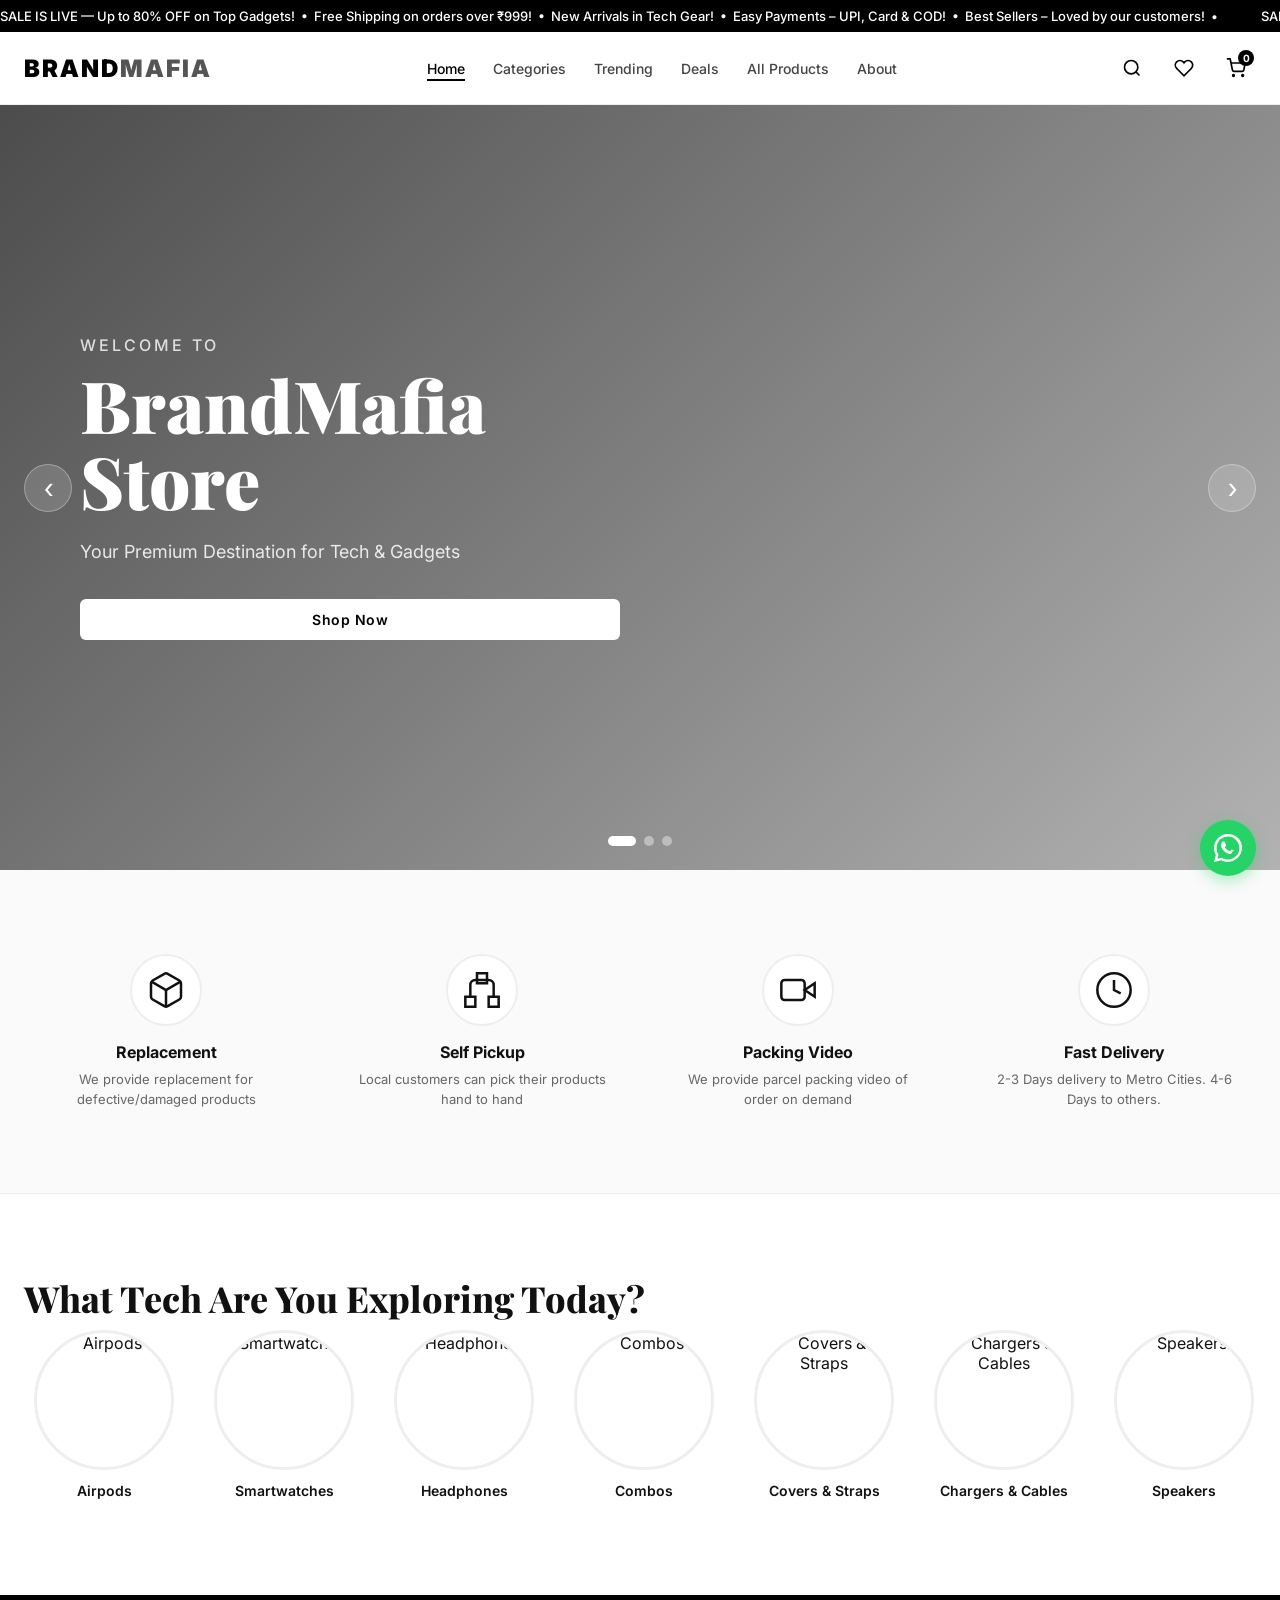
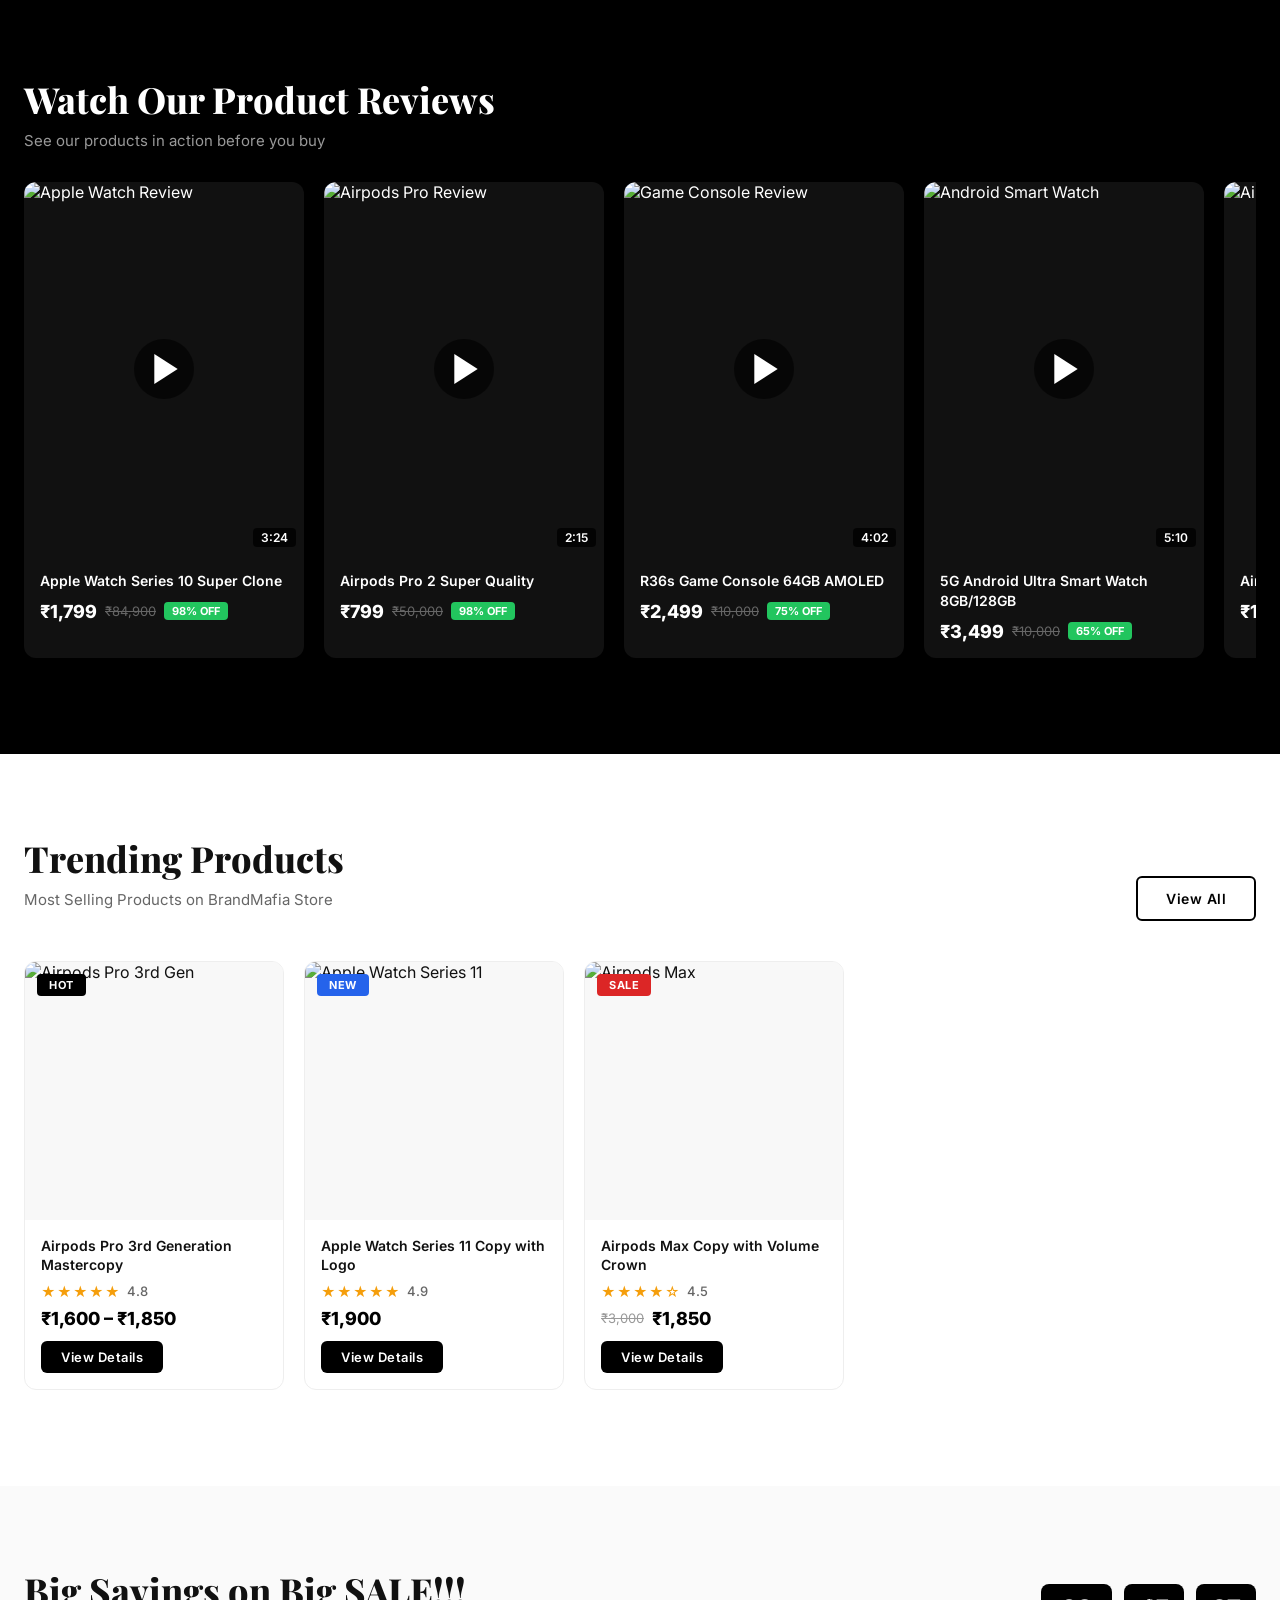
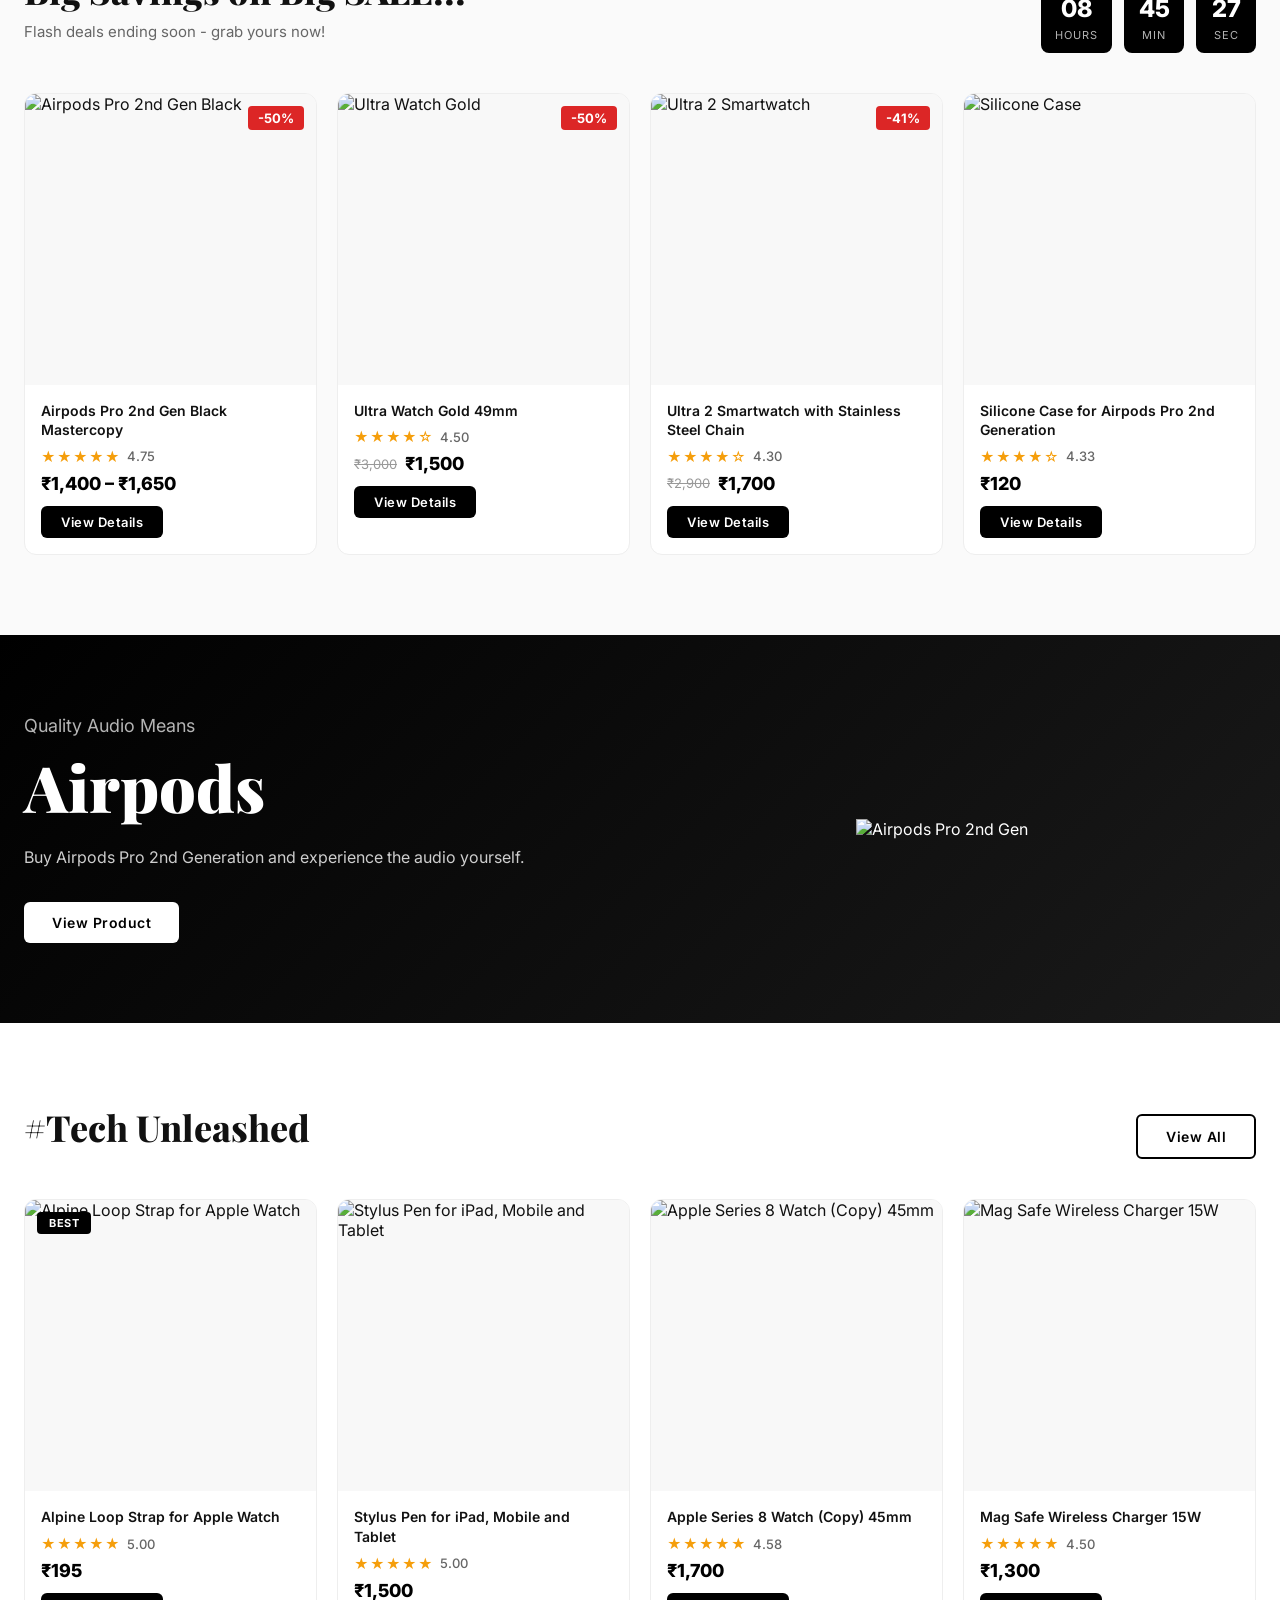
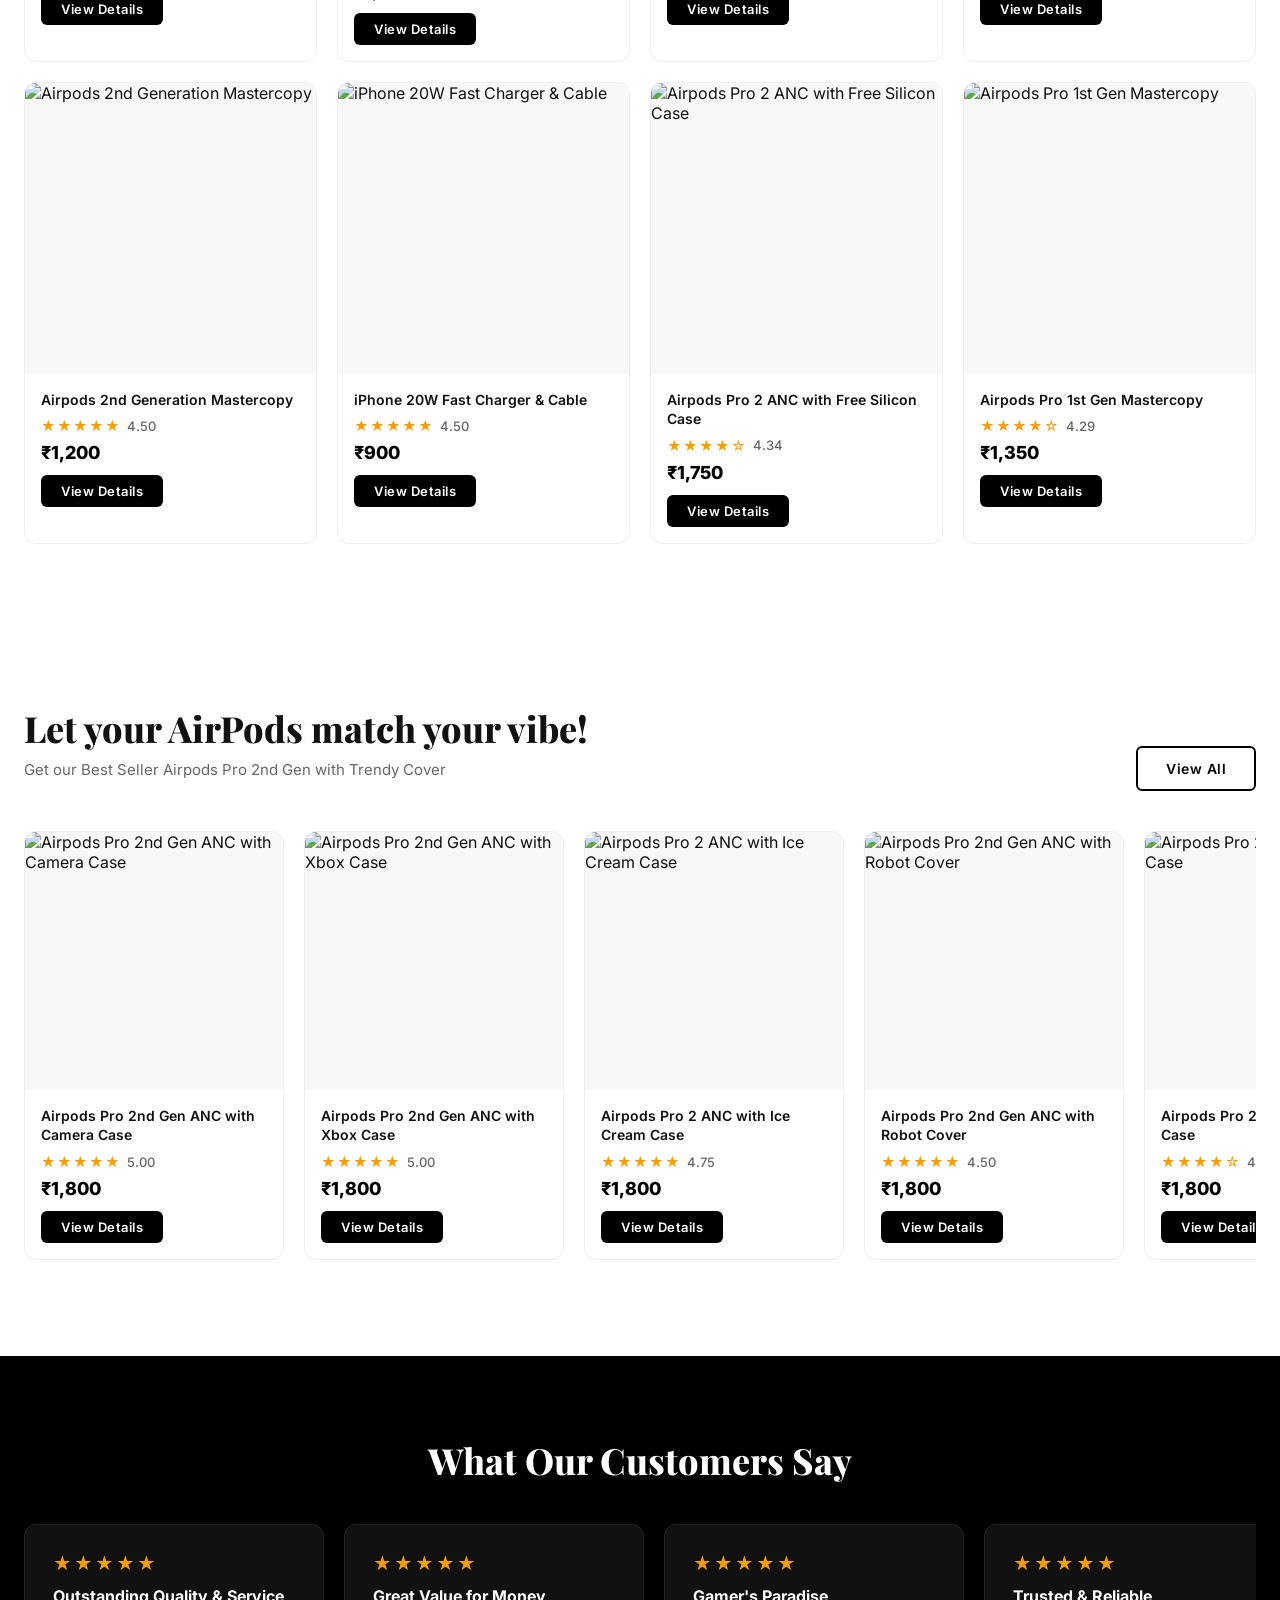
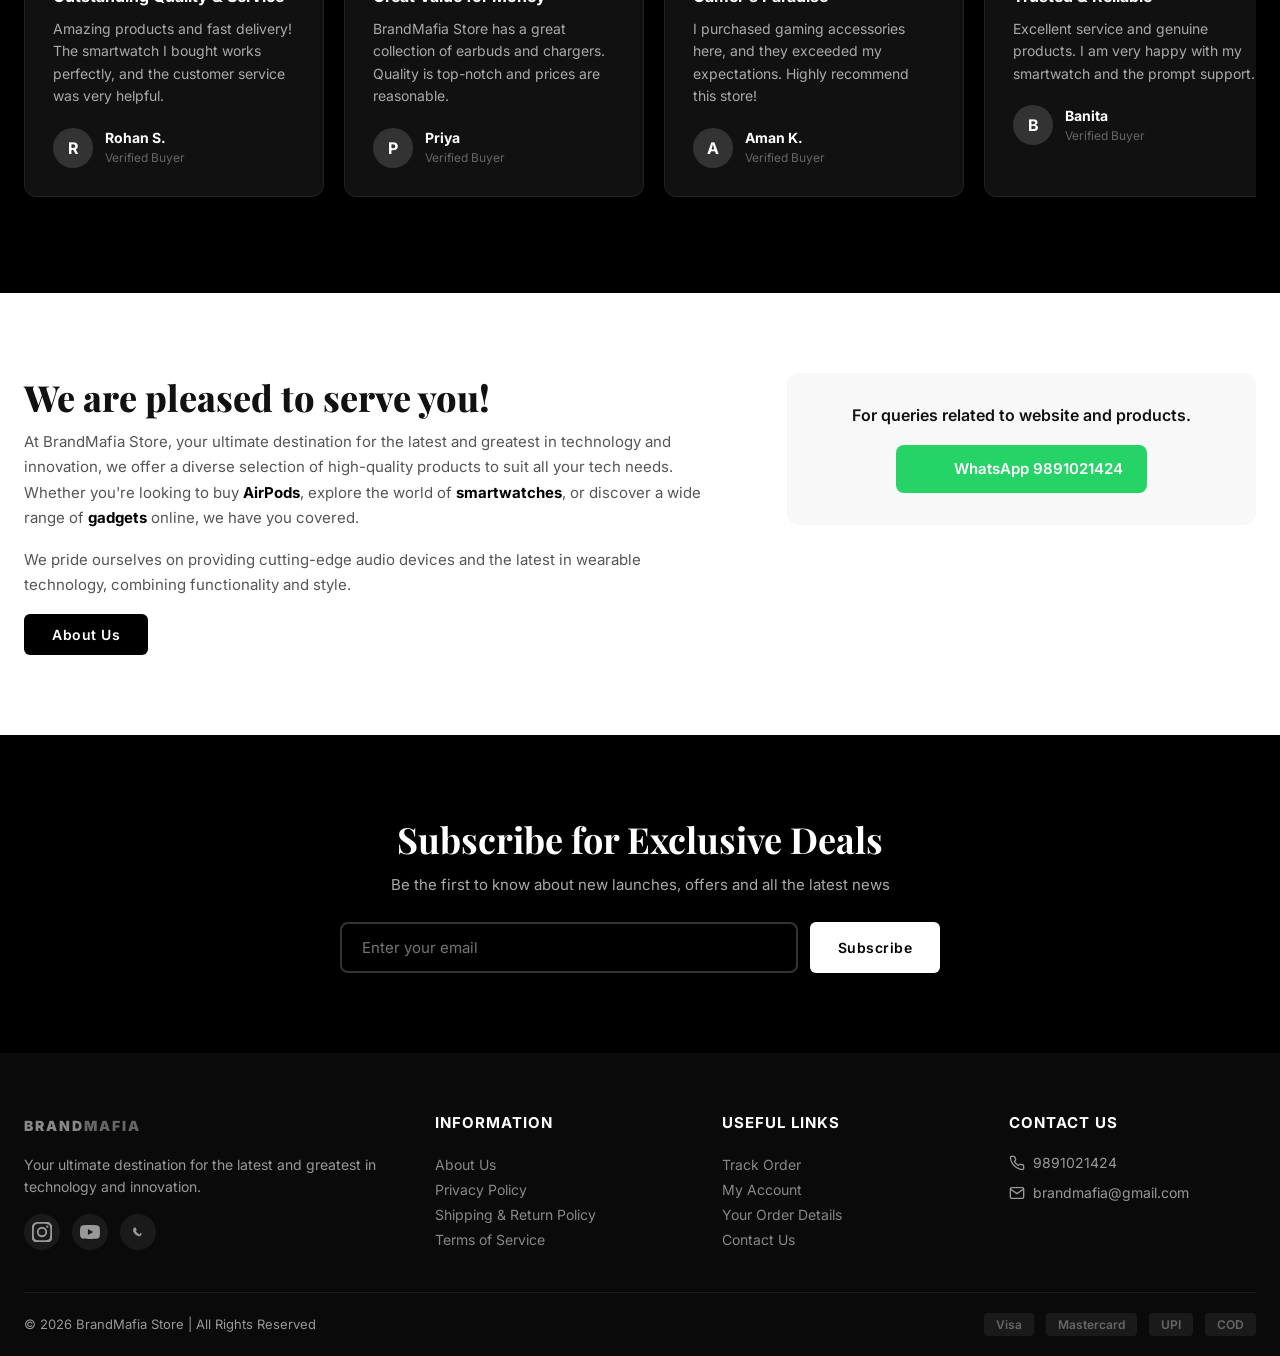
==== commit f75ff807: "feat: add real product images and clickable product detail modals - Replace all placeholder images w" ====
--- a/brandmafia-store/index.html
+++ b/brandmafia-store/index.html
@@ -134,31 +134,31 @@
       <h2 class="section-title fade-in">What Tech Are You Exploring Today?</h2>
       <div class="category-scroll">
         <div class="category-card fade-in">
-          <img src="https://placehold.co/140x140/f5f5f5/333?text=Airpods" alt="Airpods" loading="lazy"/>
+          <img src="https://images.unsplash.com/photo-1606220588913-b3aacb4d2f46?w=140&h=140&fit=crop" alt="Airpods" loading="lazy"/>
           <div class="category-name">Airpods</div>
         </div>
         <div class="category-card fade-in">
-          <img src="https://placehold.co/140x140/f5f5f5/333?text=Watches" alt="Smartwatches" loading="lazy"/>
+          <img src="https://images.unsplash.com/photo-1546868871-af0de0ae72be?w=140&h=140&fit=crop" alt="Smartwatches" loading="lazy"/>
           <div class="category-name">Smartwatches</div>
         </div>
         <div class="category-card fade-in">
-          <img src="https://placehold.co/140x140/f5f5f5/333?text=Headphones" alt="Headphones" loading="lazy"/>
+          <img src="https://images.unsplash.com/photo-1505740420928-5e560c06d30e?w=140&h=140&fit=crop" alt="Headphones" loading="lazy"/>
           <div class="category-name">Headphones</div>
         </div>
         <div class="category-card fade-in">
-          <img src="https://placehold.co/140x140/f5f5f5/333?text=Combos" alt="Combos" loading="lazy"/>
+          <img src="https://images.unsplash.com/photo-1600294037681-c80b4cb5b434?w=140&h=140&fit=crop" alt="Combos" loading="lazy"/>
           <div class="category-name">Combos</div>
         </div>
         <div class="category-card fade-in">
-          <img src="https://placehold.co/140x140/f5f5f5/333?text=Covers" alt="Covers & Straps" loading="lazy"/>
+          <img src="https://images.unsplash.com/photo-1572569511254-d8f925fe2cbb?w=140&h=140&fit=crop" alt="Covers & Straps" loading="lazy"/>
           <div class="category-name">Covers &amp; Straps</div>
         </div>
         <div class="category-card fade-in">
-          <img src="https://placehold.co/140x140/f5f5f5/333?text=Chargers" alt="Chargers & Cables" loading="lazy"/>
+          <img src="https://images.unsplash.com/photo-1583863788434-e58a36330cf0?w=140&h=140&fit=crop" alt="Chargers & Cables" loading="lazy"/>
           <div class="category-name">Chargers &amp; Cables</div>
         </div>
         <div class="category-card fade-in">
-          <img src="https://placehold.co/140x140/f5f5f5/333?text=Speakers" alt="Speakers" loading="lazy"/>
+          <img src="https://images.unsplash.com/photo-1608043152269-423dbba4e7e1?w=140&h=140&fit=crop" alt="Speakers" loading="lazy"/>
           <div class="category-name">Speakers</div>
         </div>
       </div>
@@ -271,10 +271,10 @@
         <a href="#products" class="btn btn-outline fade-in">View All</a>
       </div>
       <div class="product-scroll">
-        <div class="product-card fade-in">
+        <div class="product-card fade-in" style="cursor:pointer" onclick="openProductModal({name:'Airpods Pro 3rd Generation Mastercopy',img:'https://images.unsplash.com/photo-1588423771073-b8903fde1c68?w=400&h=400&fit=crop',price:'1,600 – 1,850',rating:'4.80',desc:'Airpods Pro 3rd Gen Mastercopy with Active Noise Cancellation, Transparency Mode, and Spatial Audio. Premium sound quality.'})">
           <div class="product-img">
             <span class="product-badge">Hot</span>
-            <img src="https://placehold.co/400x400/f8f8f8/333?text=Airpods+Pro+3" alt="Airpods Pro 3rd Gen" loading="lazy"/>
+            <img src="https://images.unsplash.com/photo-1588423771073-b8903fde1c68?w=400&h=400&fit=crop" alt="Airpods Pro 3rd Gen" loading="lazy"/>
           </div>
           <div class="product-info">
             <h3>Airpods Pro 3rd Generation Mastercopy</h3>
@@ -285,13 +285,13 @@
             <div class="product-price">
               <span class="price-now">&#8377;1,600 – &#8377;1,850</span>
             </div>
-            <button class="btn btn-black btn-sm">Buy Now</button>
-          </div>
-        </div>
-        <div class="product-card fade-in">
+            <button class="btn btn-black btn-sm">View Details</button>
+          </div>
+        </div>
+        <div class="product-card fade-in" style="cursor:pointer" onclick="openProductModal({name:'Apple Watch Series 11 Copy with Logo',img:'https://images.unsplash.com/photo-1434493789847-2f02dc6ca35d?w=400&h=400&fit=crop',price:'1,900',rating:'4.90',desc:'Apple Watch Series 11 Super Clone with Logo. Retina AMOLED display, health monitoring, GPS, water resistant.'})">
           <div class="product-img">
             <span class="product-badge new">New</span>
-            <img src="https://placehold.co/400x400/f8f8f8/333?text=Watch+S11" alt="Apple Watch Series 11" loading="lazy"/>
+            <img src="https://images.unsplash.com/photo-1434493789847-2f02dc6ca35d?w=400&h=400&fit=crop" alt="Apple Watch Series 11" loading="lazy"/>
           </div>
           <div class="product-info">
             <h3>Apple Watch Series 11 Copy with Logo</h3>
@@ -302,13 +302,13 @@
             <div class="product-price">
               <span class="price-now">&#8377;1,900</span>
             </div>
-            <button class="btn btn-black btn-sm">Buy Now</button>
-          </div>
-        </div>
-        <div class="product-card fade-in">
+            <button class="btn btn-black btn-sm">View Details</button>
+          </div>
+        </div>
+        <div class="product-card fade-in" style="cursor:pointer" onclick="openProductModal({name:'Airpods Max Copy with Volume Crown',img:'https://images.unsplash.com/photo-1505740420928-5e560c06d30e?w=400&h=400&fit=crop',price:'1,850',oldPrice:'3,000',rating:'4.50',desc:'Airpods Max Copy with Volume Crown. Premium over-ear headphones with ANC, Spatial Audio, and 20hr battery.'})">
           <div class="product-img">
             <span class="product-badge sale">Sale</span>
-            <img src="https://placehold.co/400x400/f8f8f8/333?text=Airpods+Max" alt="Airpods Max" loading="lazy"/>
+            <img src="https://images.unsplash.com/photo-1505740420928-5e560c06d30e?w=400&h=400&fit=crop" alt="Airpods Max" loading="lazy"/>
           </div>
           <div class="product-info">
             <h3>Airpods Max Copy with Volume Crown</h3>
@@ -320,7 +320,7 @@
               <span class="price-was">&#8377;3,000</span>
               <span class="price-now">&#8377;1,850</span>
             </div>
-            <button class="btn btn-black btn-sm">Buy Now</button>
+            <button class="btn btn-black btn-sm">View Details</button>
           </div>
         </div>
       </div>
@@ -342,10 +342,10 @@
         </div>
       </div>
       <div class="deals-grid">
-        <div class="deal-card fade-in">
+        <div class="deal-card fade-in" style="cursor:pointer" onclick="openProductModal({name:'Airpods Pro 2nd Gen Black Mastercopy',img:'https://images.unsplash.com/photo-1600294037681-c80b4cb5b434?w=400&h=400&fit=crop',price:'1,400 – 1,650',rating:'4.75',desc:'Airpods Pro 2nd Gen in exclusive Black. ANC, Transparency Mode, Spatial Audio. Premium audio quality.'})">
           <div class="deal-img">
             <span class="deal-discount">-50%</span>
-            <img src="https://placehold.co/400x400/f8f8f8/333?text=Airpods+Black" alt="Airpods Pro 2nd Gen Black" loading="lazy"/>
+            <img src="https://images.unsplash.com/photo-1600294037681-c80b4cb5b434?w=400&h=400&fit=crop" alt="Airpods Pro 2nd Gen Black" loading="lazy"/>
           </div>
           <div class="deal-info">
             <h3>Airpods Pro 2nd Gen Black Mastercopy</h3>
@@ -353,13 +353,13 @@
             <div class="product-price">
               <span class="price-now">&#8377;1,400 – &#8377;1,650</span>
             </div>
-            <button class="btn btn-black btn-sm">Buy Now</button>
-          </div>
-        </div>
-        <div class="deal-card fade-in">
+            <button class="btn btn-black btn-sm">View Details</button>
+          </div>
+        </div>
+        <div class="deal-card fade-in" style="cursor:pointer" onclick="openProductModal({name:'Ultra Watch Gold 49mm',img:'https://images.unsplash.com/photo-1523275335684-37898b6baf30?w=400&h=400&fit=crop',price:'1,500',oldPrice:'3,000',rating:'4.50',desc:'Ultra Watch Gold 49mm with premium gold finish. Retina display, GPS, heart rate, blood oxygen monitoring.'})">
           <div class="deal-img">
             <span class="deal-discount">-50%</span>
-            <img src="https://placehold.co/400x400/f8f8f8/333?text=Ultra+Gold" alt="Ultra Watch Gold" loading="lazy"/>
+            <img src="https://images.unsplash.com/photo-1523275335684-37898b6baf30?w=400&h=400&fit=crop" alt="Ultra Watch Gold" loading="lazy"/>
           </div>
           <div class="deal-info">
             <h3>Ultra Watch Gold 49mm</h3>
@@ -368,13 +368,13 @@
               <span class="price-was">&#8377;3,000</span>
               <span class="price-now">&#8377;1,500</span>
             </div>
-            <button class="btn btn-black btn-sm">Buy Now</button>
-          </div>
-        </div>
-        <div class="deal-card fade-in">
+            <button class="btn btn-black btn-sm">View Details</button>
+          </div>
+        </div>
+        <div class="deal-card fade-in" style="cursor:pointer" onclick="openProductModal({name:'Ultra 2 Smartwatch with Stainless Steel Chain',img:'https://images.unsplash.com/photo-1546868871-af0de0ae72be?w=400&h=400&fit=crop',price:'1,700',oldPrice:'2,900',rating:'4.30',desc:'Ultra 2 Smartwatch with premium stainless steel chain. Always-on display, water resistant 100m, dual speakers.'})">
           <div class="deal-img">
             <span class="deal-discount">-41%</span>
-            <img src="https://placehold.co/400x400/f8f8f8/333?text=Ultra+2" alt="Ultra 2 Smartwatch" loading="lazy"/>
+            <img src="https://images.unsplash.com/photo-1546868871-af0de0ae72be?w=400&h=400&fit=crop" alt="Ultra 2 Smartwatch" loading="lazy"/>
           </div>
           <div class="deal-info">
             <h3>Ultra 2 Smartwatch with Stainless Steel Chain</h3>
@@ -383,12 +383,12 @@
               <span class="price-was">&#8377;2,900</span>
               <span class="price-now">&#8377;1,700</span>
             </div>
-            <button class="btn btn-black btn-sm">Buy Now</button>
-          </div>
-        </div>
-        <div class="deal-card fade-in">
+            <button class="btn btn-black btn-sm">View Details</button>
+          </div>
+        </div>
+        <div class="deal-card fade-in" style="cursor:pointer" onclick="openProductModal({name:'Silicone Case for Airpods Pro 2nd Generation',img:'https://images.unsplash.com/photo-1572569511254-d8f925fe2cbb?w=400&h=400&fit=crop',price:'120',rating:'4.33',desc:'Premium Silicone Case for Airpods Pro 2nd Gen. Shock-proof, dust-proof, and washable. Multiple colors available.'})">
           <div class="deal-img">
-            <img src="https://placehold.co/400x400/f8f8f8/333?text=Silicone+Case" alt="Silicone Case" loading="lazy"/>
+            <img src="https://images.unsplash.com/photo-1572569511254-d8f925fe2cbb?w=400&h=400&fit=crop" alt="Silicone Case" loading="lazy"/>
           </div>
           <div class="deal-info">
             <h3>Silicone Case for Airpods Pro 2nd Generation</h3>
@@ -396,7 +396,7 @@
             <div class="product-price">
               <span class="price-now">&#8377;120</span>
             </div>
-            <button class="btn btn-black btn-sm">Buy Now</button>
+            <button class="btn btn-black btn-sm">View Details</button>
           </div>
         </div>
       </div>
@@ -413,7 +413,7 @@
         <a href="#" class="btn btn-white">View Product</a>
       </div>
       <div class="featured-img">
-        <img src="https://placehold.co/400x400/f8f8f8/333?text=Airpods+Pro+2" alt="Airpods Pro 2nd Gen" loading="lazy"/>
+        <img src="https://images.unsplash.com/photo-1606220588913-b3aacb4d2f46?w=400&h=400&fit=crop" alt="Airpods Pro 2nd Gen" loading="lazy"/>
       </div>
     </div>
   </section>
@@ -584,6 +584,39 @@
     </div>
   </footer>
 
+  <!-- Product Detail Modal -->
+  <div class="product-modal" id="productModal">
+    <div class="modal-content">
+      <button class="modal-close" onclick="closeProductModal()">&times;</button>
+      <div class="modal-body">
+        <div class="modal-img-wrap">
+          <img id="modalImg" src="" alt="Product" />
+        </div>
+        <div class="modal-details">
+          <h2 id="modalName"></h2>
+          <div class="modal-rating">
+            <span class="stars" id="modalStars"></span>
+            <span id="modalRating"></span>
+          </div>
+          <div class="modal-price">
+            <span class="price-now" id="modalPrice"></span>
+            <span class="price-was" id="modalOldPrice"></span>
+          </div>
+          <p id="modalDesc"></p>
+          <div class="modal-features">
+            <div class="modal-feature"><svg width="18" height="18" viewBox="0 0 24 24" fill="none" stroke="currentColor" stroke-width="2"><path d="M21 8a2 2 0 0 0-1-1.7l-7-4a2 2 0 0 0-2 0l-7 4A2 2 0 0 0 3 8v8a2 2 0 0 0 1 1.7l7 4a2 2 0 0 0 2 0l7-4A2 2 0 0 0 21 16Z"/></svg> Replacement Available</div>
+            <div class="modal-feature"><svg width="18" height="18" viewBox="0 0 24 24" fill="none" stroke="currentColor" stroke-width="2"><circle cx="12" cy="12" r="10"/><polyline points="12 6 12 12 16 14"/></svg> Fast Delivery (2-6 Days)</div>
+            <div class="modal-feature"><svg width="18" height="18" viewBox="0 0 24 24" fill="none" stroke="currentColor" stroke-width="2"><path d="m22 8-6 4 6 4V8Z"/><rect width="14" height="12" x="2" y="6" rx="2" ry="2"/></svg> Packing Video on Demand</div>
+          </div>
+          <a id="modalWhatsApp" href="#" class="btn btn-black modal-order-btn" target="_blank">
+            <svg width="20" height="20" viewBox="0 0 24 24" fill="white"><path d="M17.5 14.4l-2-1c-.3-.1-.5-.1-.7.1l-.9 1.1c-.2.2-.3.2-.6.1-1.6-.8-2.8-1.8-3.8-3.2-.2-.3-.1-.5.1-.7l.5-.5c.2-.2.2-.3.3-.5.1-.2 0-.4-.1-.5l-1-2.3c-.2-.5-.5-.5-.7-.5h-.6c-.2 0-.6.1-.9.4C6.6 7.5 6 8.5 6 9.8c0 1.3.9 2.5 1 2.7.1.2 1.8 3 4.5 4.1.6.3 1.1.4 1.5.5.6.2 1.2.1 1.6-.1.5-.3.9-.8 1-1.3.1-.3.1-.5 0-.6z"/></svg>
+            Order on WhatsApp
+          </a>
+        </div>
+      </div>
+    </div>
+  </div>
+
   <!-- WhatsApp Float -->
   <a href="https://wa.me/9891021424" class="whatsapp-float" target="_blank" aria-label="Chat on WhatsApp">
     <svg width="28" height="28" viewBox="0 0 24 24" fill="white"><path d="M17.5 14.4l-2-1c-.3-.1-.5-.1-.7.1l-.9 1.1c-.2.2-.3.2-.6.1-1.6-.8-2.8-1.8-3.8-3.2-.2-.3-.1-.5.1-.7l.5-.5c.2-.2.2-.3.3-.5.1-.2 0-.4-.1-.5l-1-2.3c-.2-.5-.5-.5-.7-.5h-.6c-.2 0-.6.1-.9.4C6.6 7.5 6 8.5 6 9.8c0 1.3.9 2.5 1 2.7.1.2 1.8 3 4.5 4.1.6.3 1.1.4 1.5.5.6.2 1.2.1 1.6-.1.5-.3.9-.8 1-1.3.1-.3.1-.5 0-.6z"/><path d="M20.5 3.5C18.2 1.2 15.2 0 12 0 5.4 0 0 5.4 0 12c0 2.1.5 4.2 1.6 6L0 24l6.2-1.6c1.7.9 3.7 1.4 5.8 1.4 6.6 0 12-5.4 12-12 0-3.2-1.2-6.2-3.5-8.5zM12 21.8c-1.8 0-3.5-.5-5-1.3l-.4-.2-3.7 1 1-3.6-.2-.4c-1-1.6-1.5-3.5-1.5-5.3 0-5.4 4.4-9.8 9.8-9.8 2.6 0 5.1 1 6.9 2.9 1.8 1.8 2.9 4.3 2.9 6.9 0 5.4-4.4 9.8-9.8 9.8z"/></svg>
--- a/brandmafia-store/styles.css
+++ b/brandmafia-store/styles.css
@@ -209,6 +209,40 @@
 .payment-icons { display: flex; gap: 12px; }
 .payment-icons span { background: #1a1a1a; padding: 4px 12px; border-radius: 4px; font-size: 12px; font-weight: 600; color: #666; }
 
+/* ===== PRODUCT MODAL ===== */
+.product-modal { display: none; position: fixed; top: 0; left: 0; right: 0; bottom: 0; background: rgba(0,0,0,.7); z-index: 10000; align-items: center; justify-content: center; padding: 20px; backdrop-filter: blur(4px); }
+.product-modal.active { display: flex; animation: modalFadeIn .3s ease; }
+@keyframes modalFadeIn { from { opacity: 0; } to { opacity: 1; } }
+.modal-content { background: #fff; border-radius: 16px; max-width: 800px; width: 100%; max-height: 90vh; overflow-y: auto; position: relative; animation: modalSlideUp .3s ease; }
+@keyframes modalSlideUp { from { opacity: 0; transform: translateY(30px); } to { opacity: 1; transform: translateY(0); } }
+.modal-close { position: absolute; top: 12px; right: 16px; font-size: 32px; color: #333; z-index: 10; width: 40px; height: 40px; display: flex; align-items: center; justify-content: center; border-radius: 50%; background: #f5f5f5; transition: .3s; cursor: pointer; border: none; }
+.modal-close:hover { background: #000; color: #fff; }
+.modal-body { display: grid; grid-template-columns: 1fr 1fr; gap: 0; }
+.modal-img-wrap { padding: 32px; background: #f8f8f8; display: flex; align-items: center; justify-content: center; border-radius: 16px 0 0 16px; }
+.modal-img-wrap img { max-width: 100%; max-height: 400px; object-fit: contain; border-radius: 8px; }
+.modal-details { padding: 32px; display: flex; flex-direction: column; gap: 16px; }
+.modal-details h2 { font-size: 22px; font-weight: 700; line-height: 1.3; }
+.modal-rating { display: flex; align-items: center; gap: 8px; }
+.modal-rating .stars { color: #f59e0b; font-size: 20px; letter-spacing: 2px; }
+.modal-rating span:last-child { font-size: 14px; color: #666; }
+.modal-price { display: flex; align-items: center; gap: 12px; }
+.modal-price .price-now { font-size: 28px; font-weight: 800; color: #000; }
+.modal-price .price-was { font-size: 18px; color: #999; text-decoration: line-through; }
+.modal-details p { font-size: 15px; color: #555; line-height: 1.7; }
+.modal-features { display: flex; flex-direction: column; gap: 10px; padding: 16px 0; border-top: 1px solid #eee; }
+.modal-feature { display: flex; align-items: center; gap: 10px; font-size: 14px; color: #333; }
+.modal-feature svg { color: #000; flex-shrink: 0; }
+.modal-order-btn { display: inline-flex; align-items: center; gap: 10px; padding: 14px 28px; font-size: 16px; font-weight: 700; border-radius: 10px; text-align: center; justify-content: center; transition: .3s; }
+.modal-order-btn:hover { transform: translateY(-2px); box-shadow: 0 6px 20px rgba(0,0,0,.3); }
+
+@media (max-width: 768px) {
+  .modal-body { grid-template-columns: 1fr; }
+  .modal-img-wrap { border-radius: 16px 16px 0 0; padding: 24px; }
+  .modal-details { padding: 24px; }
+  .modal-details h2 { font-size: 18px; }
+  .modal-price .price-now { font-size: 24px; }
+}
+
 /* ===== WHATSAPP FLOAT ===== */
 .whatsapp-float { position: fixed; bottom: 24px; right: 24px; width: 56px; height: 56px; background: #25D366; border-radius: 50%; display: flex; align-items: center; justify-content: center; box-shadow: 0 4px 16px rgba(37,211,102,.4); z-index: 999; transition: .3s; }
 .whatsapp-float:hover { transform: scale(1.1); box-shadow: 0 6px 24px rgba(37,211,102,.5); }
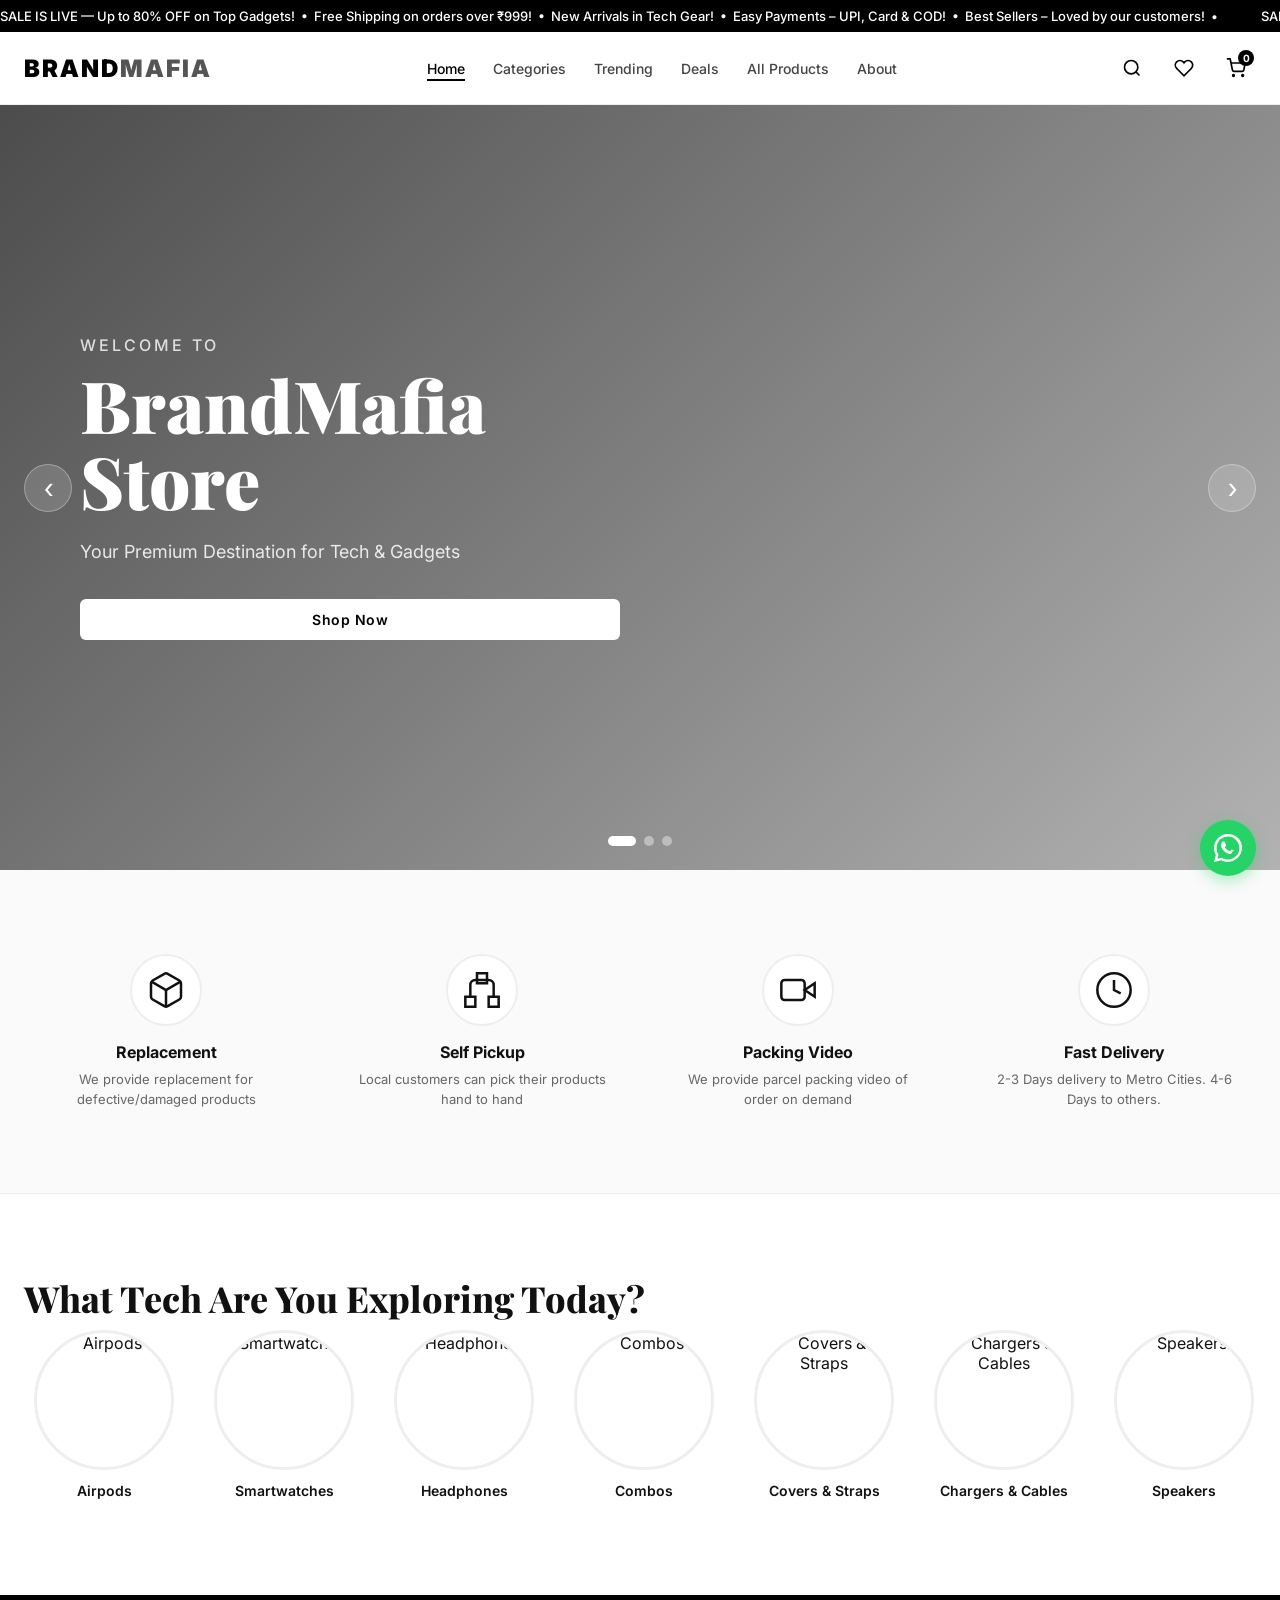
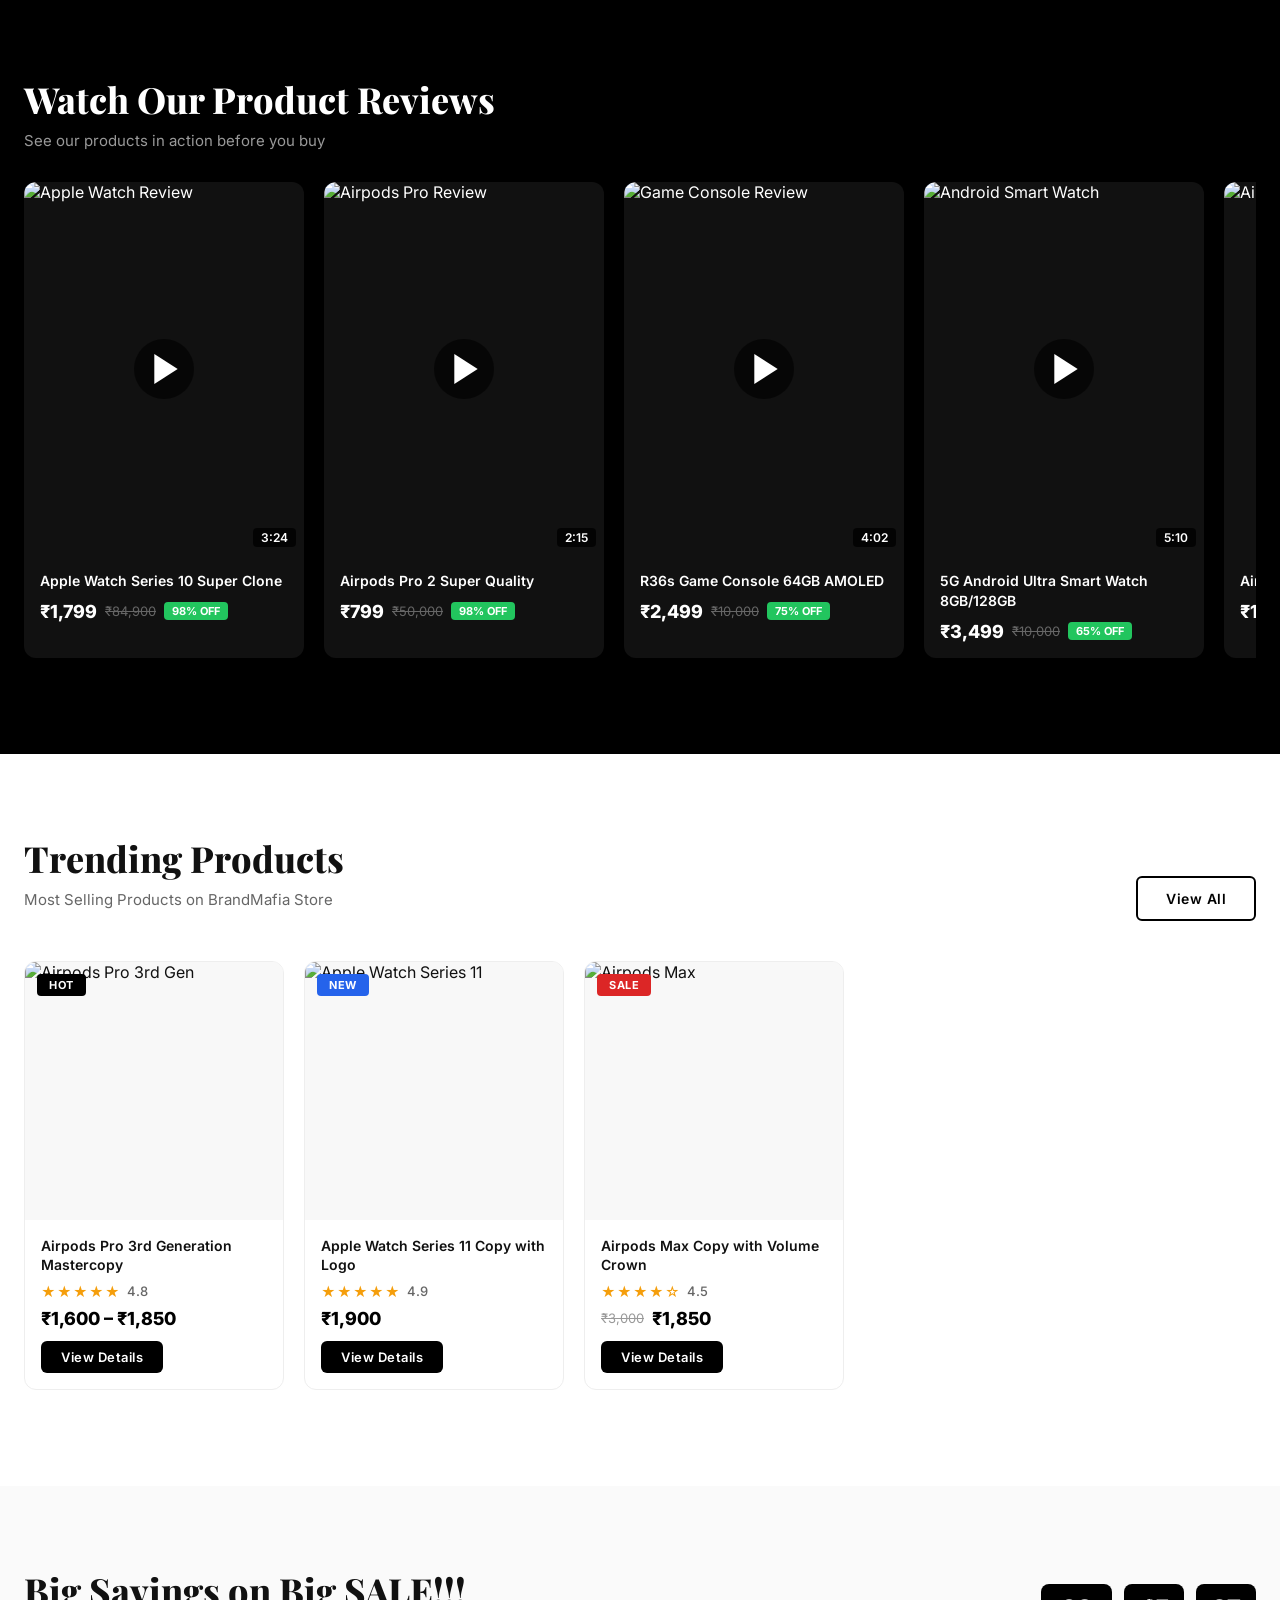
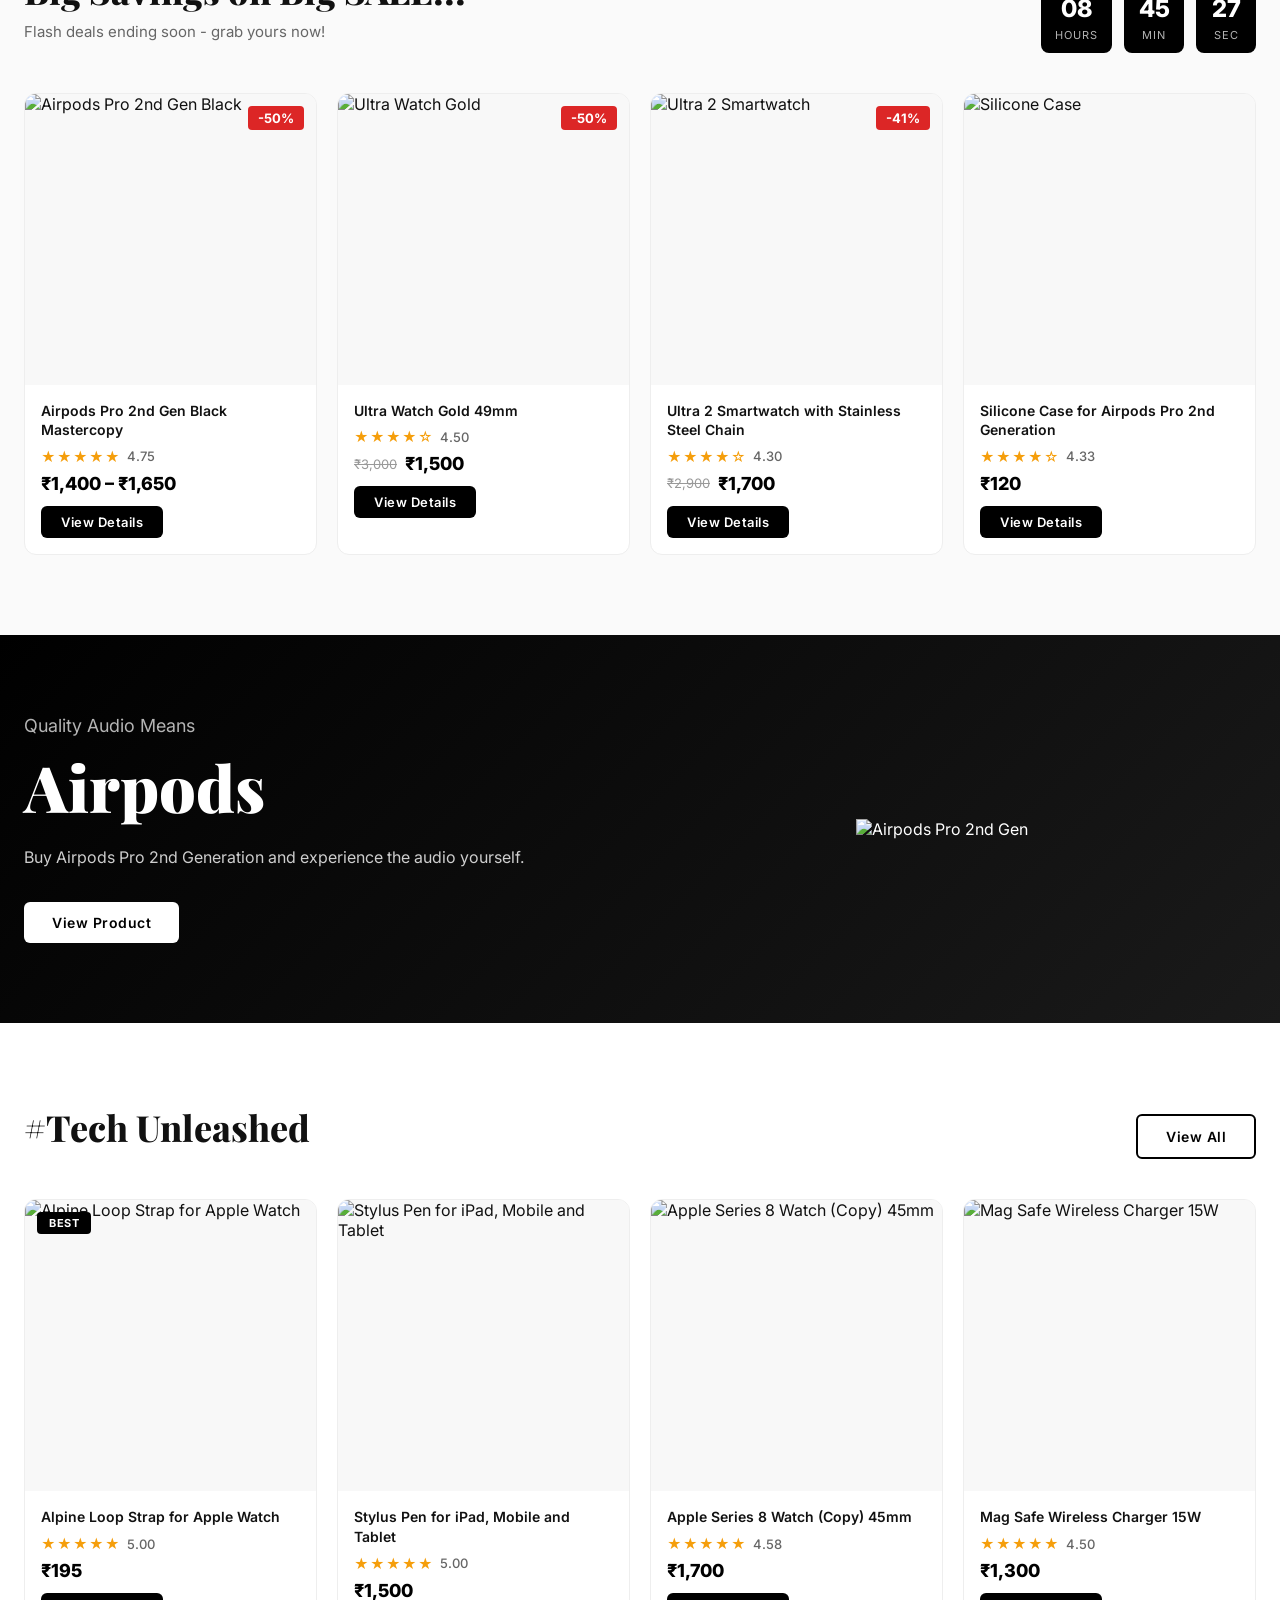
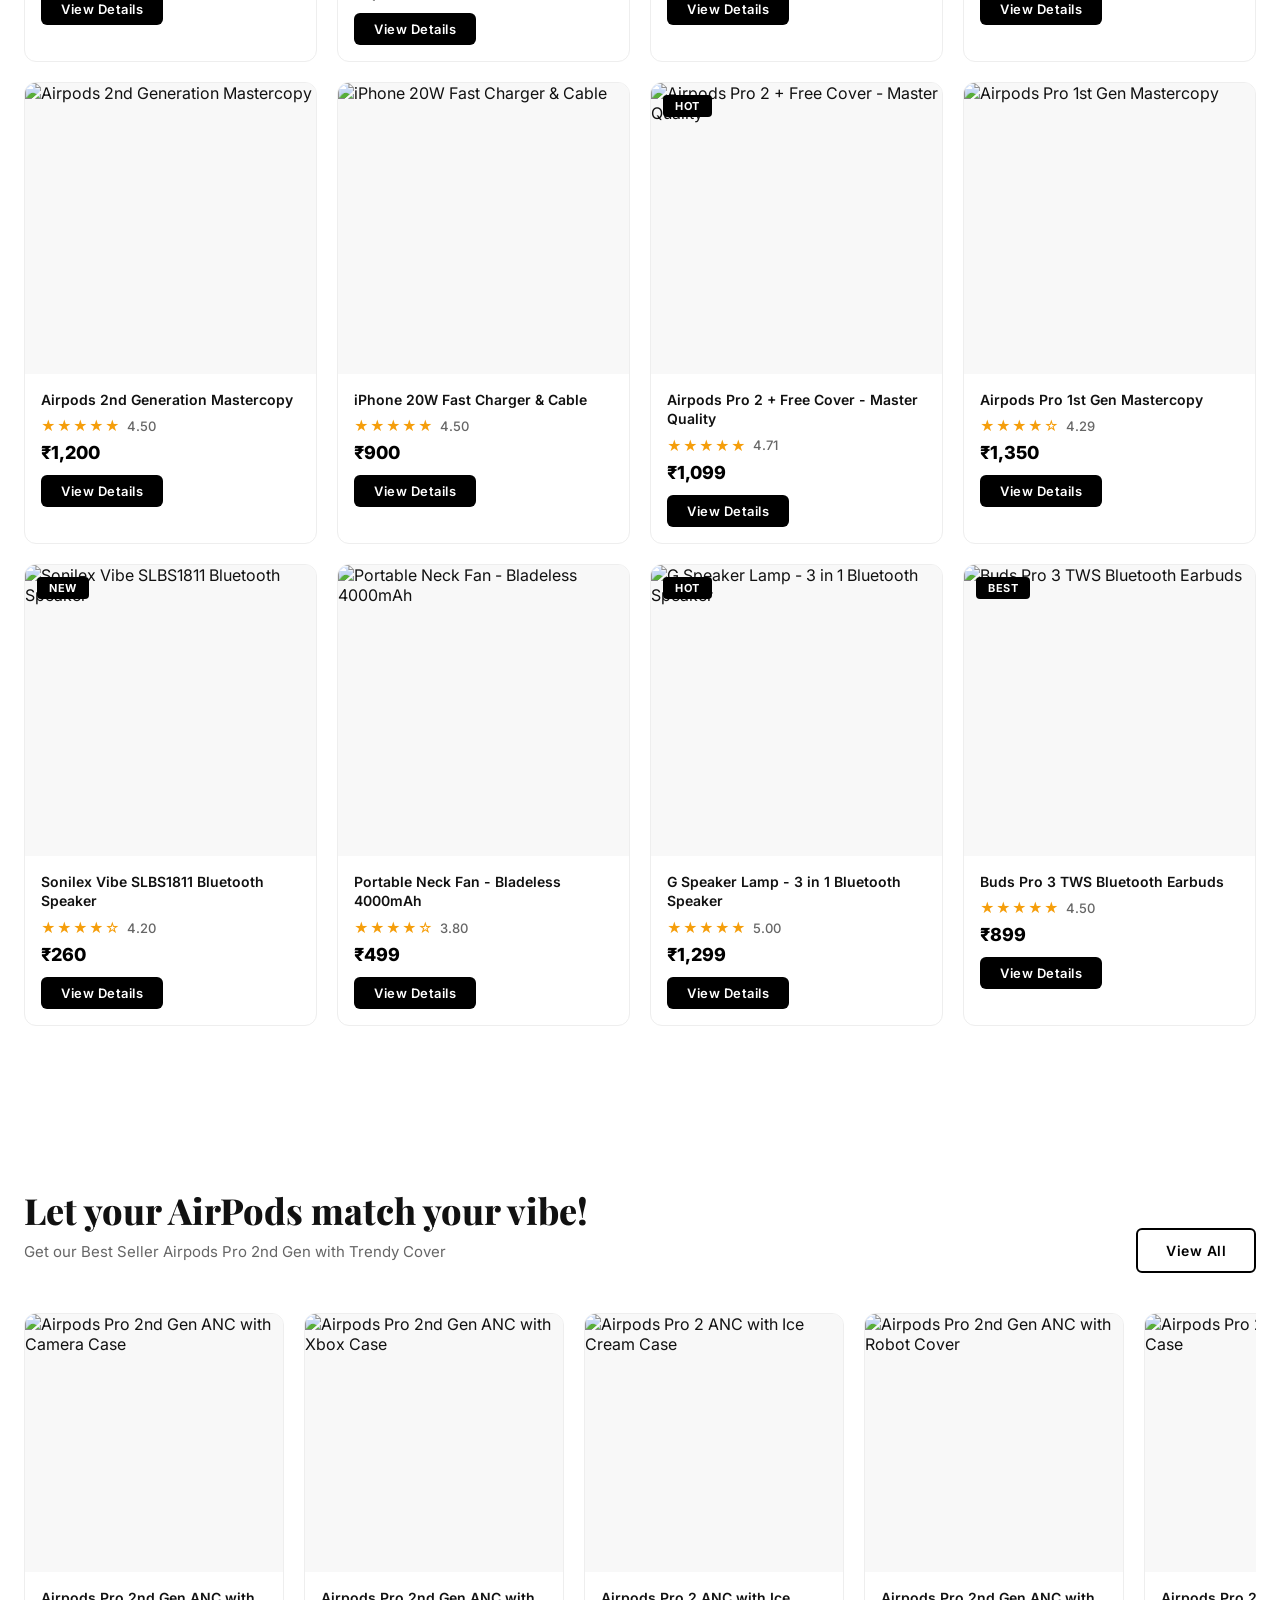
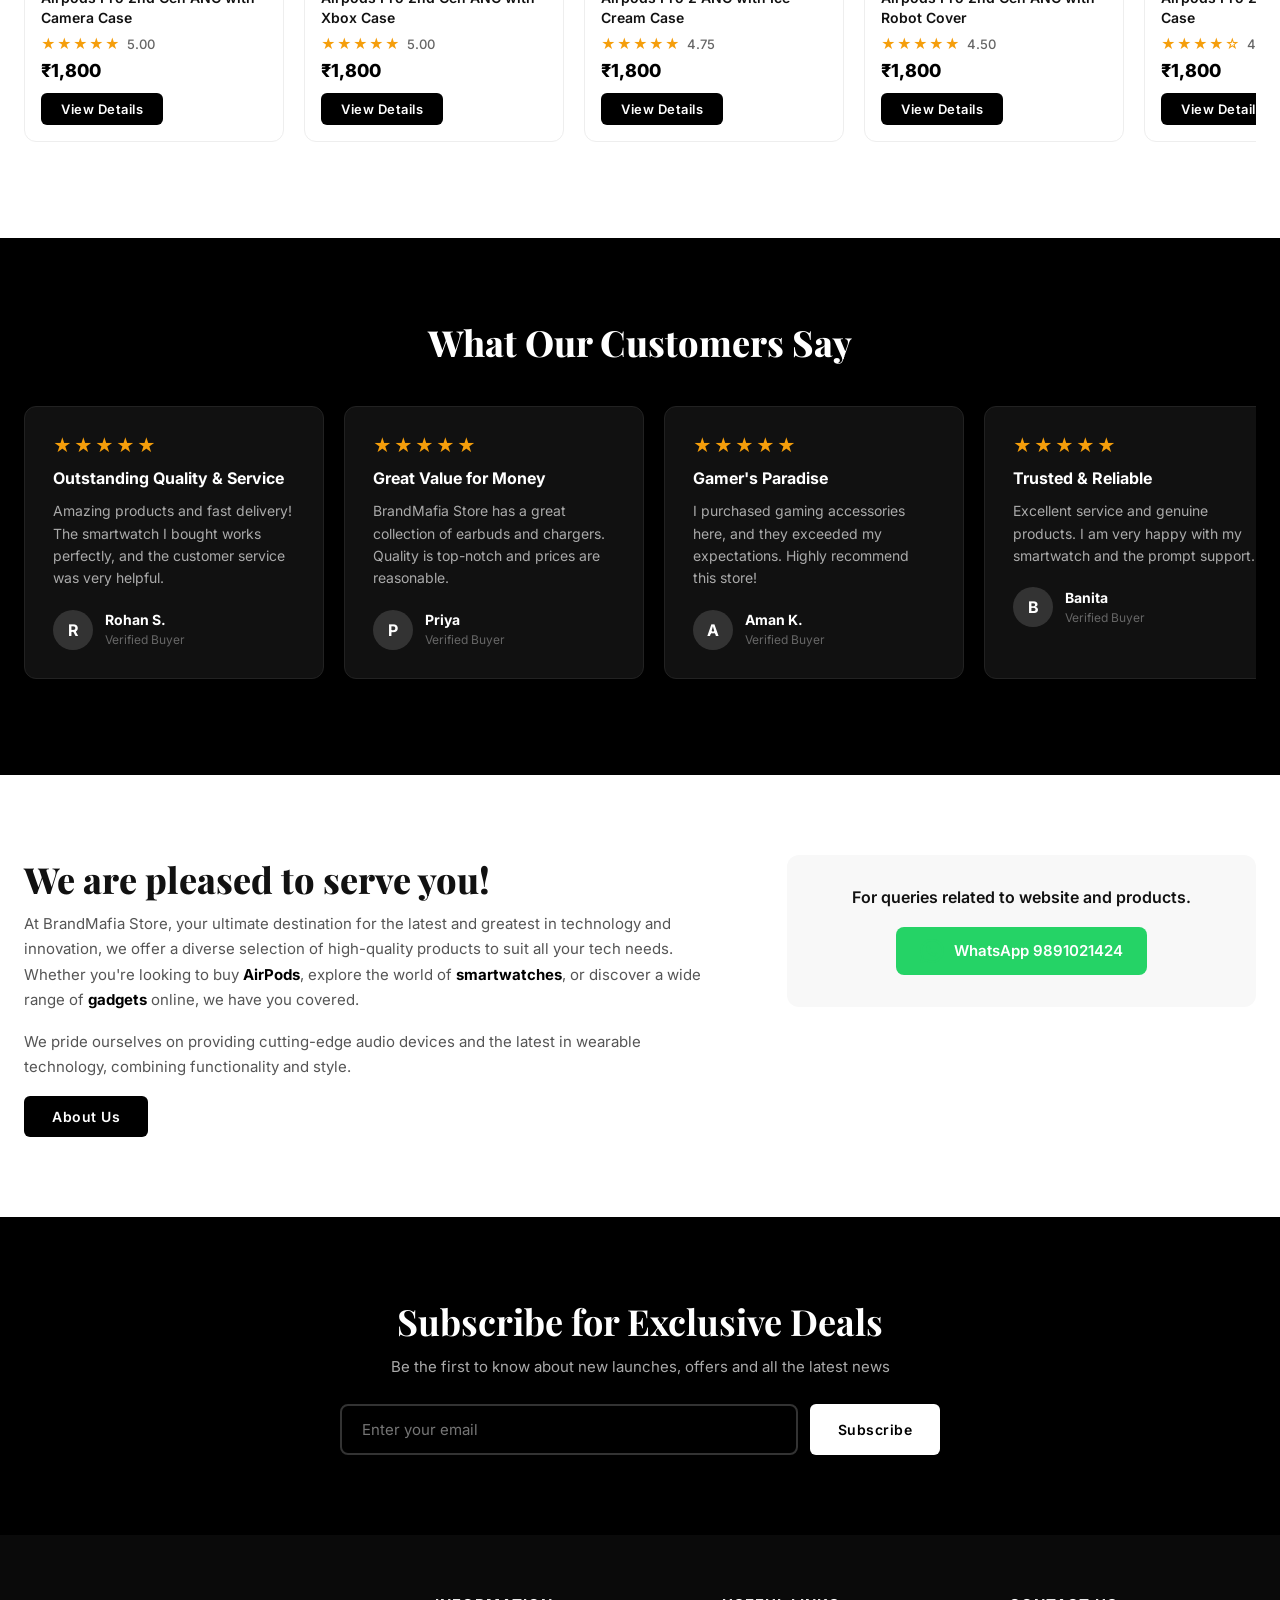
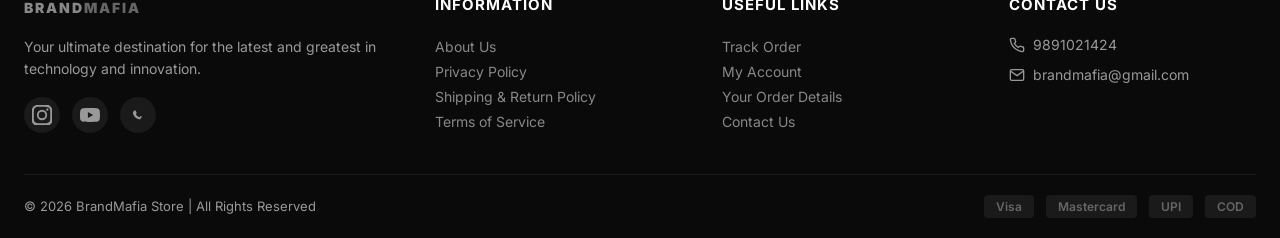
==== commit c523962b: "feat: Add Airpods Pro 2 dedicated product page with gallery, specs, and reviews Co-Authored-By: devi" ====
--- a/brandmafia-store/index.html
+++ b/brandmafia-store/index.html
@@ -410,10 +410,10 @@
         <h3>Quality Audio Means</h3>
         <h2>Airpods</h2>
         <p>Buy Airpods Pro 2nd Generation and experience the audio yourself.</p>
-        <a href="#" class="btn btn-white">View Product</a>
+        <a href="airpods-pro-2.html" class="btn btn-white">View Product</a>
       </div>
       <div class="featured-img">
-        <img src="https://images.unsplash.com/photo-1606220588913-b3aacb4d2f46?w=400&h=400&fit=crop" alt="Airpods Pro 2nd Gen" loading="lazy"/>
+        <img src="https://thegadgetx.in/cdn/shop/files/IMG_9480.webp?v=1766926164&width=416" alt="Airpods Pro 2nd Gen" loading="lazy"/>
       </div>
     </div>
   </section>
